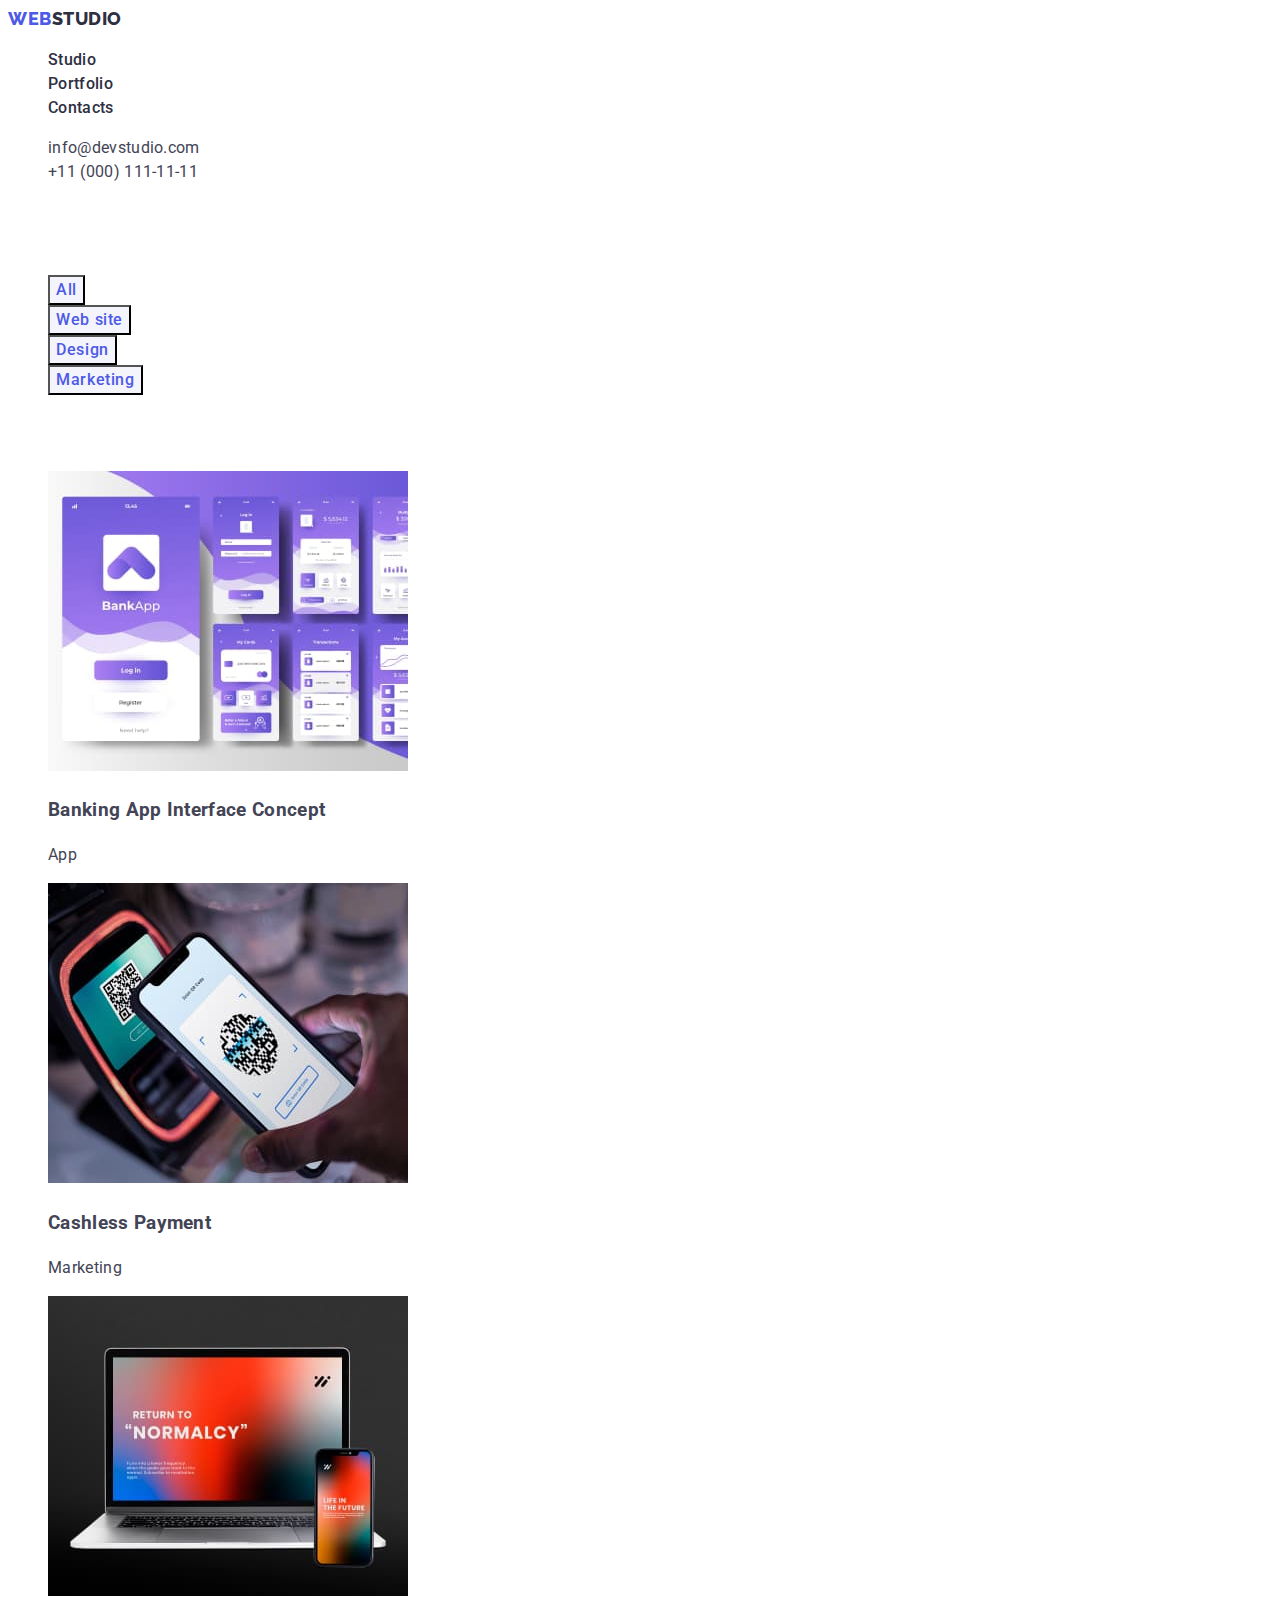
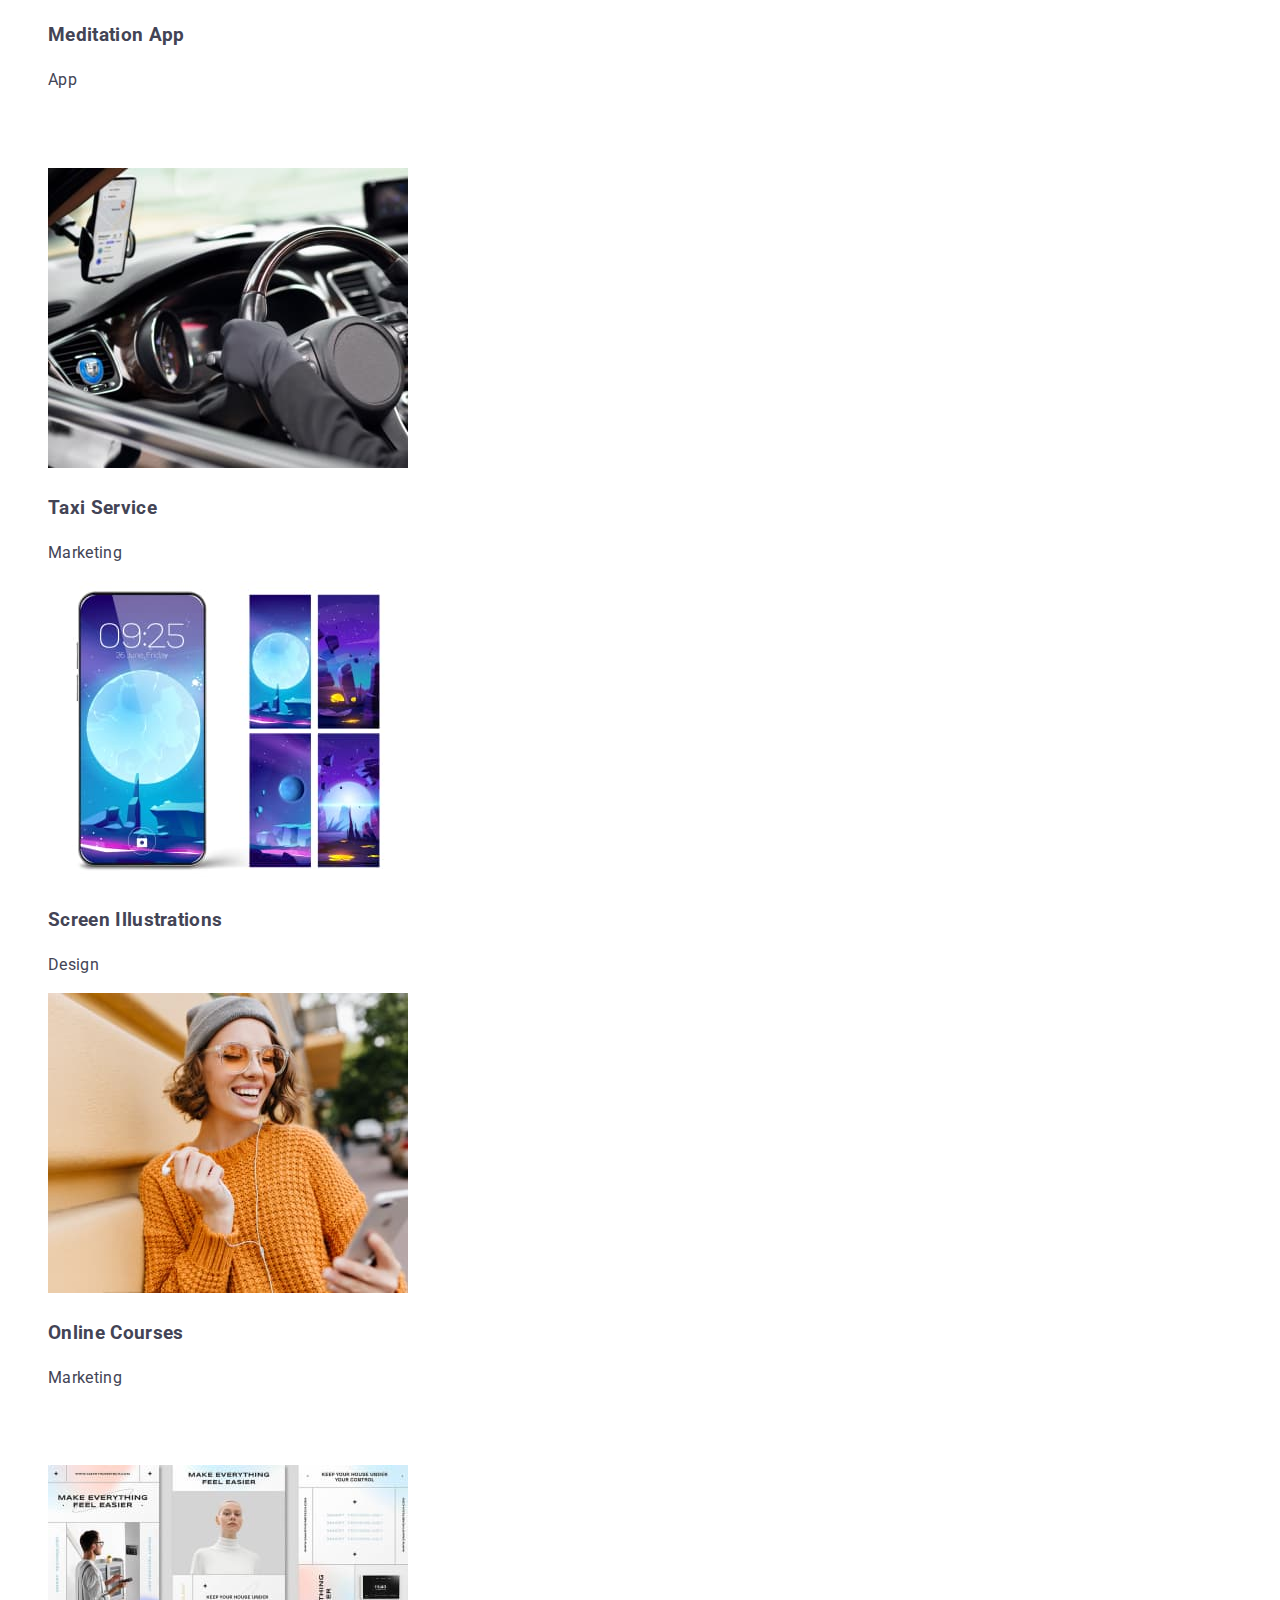
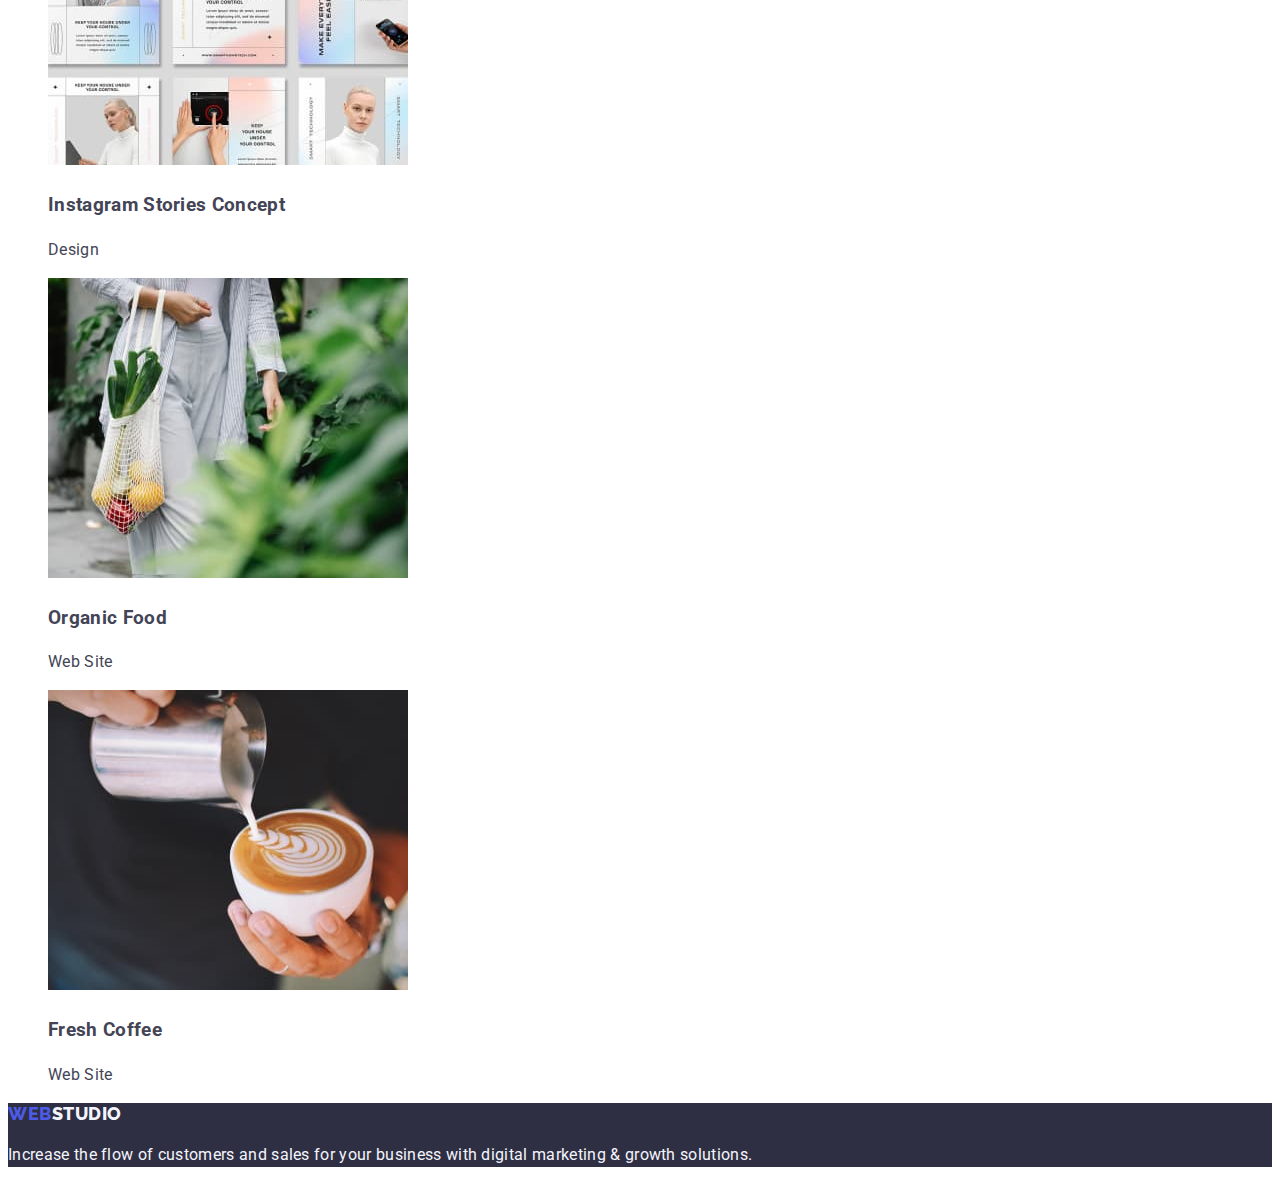
==== portfolio.html @ 1dc77c72 "edit  section portfolio" ====
<!DOCTYPE html>
<html lang="en">
  <head>
    <meta charset="UTF-8" />
    <meta http-equiv="X-UA-Compatible" content="IE=edge" />
    <meta name="viewport" content="width=device-width, initial-scale=1.0" />
    <link rel="preconnect" href="https://fonts.googleapis.com" />
    <link rel="preconnect" href="https://fonts.gstatic.com" crossorigin />
    <link
      href="https://fonts.googleapis.com/css2?family=Raleway:wght@800&family=Roboto:wght@400;500;700;900&display=swap"
      rel="stylesheet"
    />
    <link rel="stylesheet" href="./css/styles.css" />
    <title>Portfolio</title>
  </head>
  <body>
    <!--HEADER-->
    <header class="page-header">
      <nav class="page-nav">
        <a class="logo link" href="./index.html"
          >Web<span class="logo-half-header">Studio</span></a
        >

        <ul class="menu list">
          <li class="menu-item">
            <a class="menu-link link" href="./index.html">Studio</a>
          </li>
          <li class="menu-item">
            <a class="menu-link link" href="./portfolio.html">Portfolio</a>
          </li>
          <li class="menu-item">
            <a class="menu-link link" href="">Contacts</a>
          </li>
        </ul>
      </nav>
      <address class="address-header">
        <ul class="list">
          <li>
            <a class="contact menu-link link" href="mailto:info@devstudio.com"
              >info@devstudio.com</a
            >
          </li>
          <li>
            <a class="contact menu-link link" href="tel:+110001111111"
              >+11 (000) 111-11-11</a
            >
          </li>
        </ul>
      </address>
    </header>
    <!--HEADER/-->
    <!-- OUR WORKS -->
    <main>
      <section class="portfolio-section">
        <h1 class="portfolio-title">Our projects</h1>
        <ul class="portfolio-nav-btn list">
          <li class="menu-item" ><button class="portfolio-btn" type="button">All</button></li>
          <li class="menu-item" ><button class="portfolio-btn" type="button">Web site</button></li>
          <li class="menu-item" ><button class="portfolio-btn" type="button">Design</button></li>
          <li class="menu-item" ><button class="portfolio-btn" type="button">Marketing</button></li>
        </ul>
        <h2 class="portfolio-project-directions">App&Marketing</h2>
        <ul class="projects-list list">
          <li>
            <img
              src="./images/portfolio/img1_2.jpg"
              alt="Banking App Interface Concept"
              width="360"
              height="300"
            />
            <h3>Banking App Interface Concept</h3>
            <p>App</p>
          </li>
          <li>
            <img
              src="./images/portfolio/img2_2.jpg"
              alt="Cashless Payment"
              width="360"
              height="300"
            />
            <h3>Cashless Payment</h3>
            <p>Marketing</p>
          </li>
          <li>
            <img
              src="./images/portfolio/img3_2.jpg"
              alt="Meditation App"
              width="360"
              height="300"
            />
            <h3>Meditation App</h3>
            <p>App</p>
          </li>
        </ul>

        <h2 class="portfolio-project-directions">Marketing&Design</h2>
        <ul class="projects-list list">
          <li>
            <img
              src="./images/portfolio/img4_2.jpg"
              alt="Taxi Service"
              width="360"
              height="300"
            />
            <h3>Taxi Service</h3>
            <p>Marketing</p>
          </li>
          <li>
            <img
              src="./images/portfolio/img5_2.jpg"
              alt="Screen Illustrations"
              width="360"
              height="300"
            />
            <h3>Screen Illustrations</h3>
            <p>Design</p>
          </li>
          <li>
            <img
              src="./images/portfolio/img6_2.jpg"
              alt="Online Courses"
              width="360"
              height="300"
            />
            <h3>Online Courses</h3>
            <p>Marketing</p>
          </li>
        </ul >

        <h2 class="portfolio-project-directions">Design_Website</h2>
        <ul class="projects-list list">
          <li>
            <img
              src="./images/portfolio/img7_2.jpg"
              alt="Instagram Stories Concept"
              width="360"
              height="300"
            />
            <h3>Instagram Stories Concept</h3>
            <p>Design</p>
          </li>
          <li>
            <img
              src="./images/portfolio/img8_2.jpg"
              alt="Organic Food"
              width="360"
              height="300"
            />
            <h3>Organic Food</h3>
            <p>Web Site</p>
          </li>
          <li>
            <img
              src="./images/portfolio/img9_2.jpg"
              alt="Fresh Coffee"
              width="360"
              height="300"
            />
            <h3>Fresh Coffee</h3>
            <p>Web Site</p>
          </li>
        </ul>
      </section>
    </main>
    <!--OUR WORKS/-->
    <!--FOOTER-->
    <footer class="footer-section">
      <a class="logo link" href="./index.html"
        >Web<span class="logo-half-footer">Studio</span></a
      >
      <p class="footer-text">
        Increase the flow of customers and sales for your business with digital
        marketing & growth solutions.
      </p>
    </footer>
    <!--FOOTER/-->
  </body>
</html>
---- css/styles.css ----
:root {
  --color-primary-brand: #4d5ae5;
  --color-pressed-state: #404bbf;
  --color-dark: #2e2f42;
  --color-success: #31d0aa;
  --color-body-text: #434455;
  --color-subtle-text: #8e8f99;
  --color-accent: #e7e9fc;
  --color-light: #f4f4fd;
  --color-modal-overlay: #2e2f42;
  --color-hero-background: #2e2f42;
  --color-white-background: #ffffff;
  --color-modal-background: #fcfcfc;

}

.list {
  list-style: none;
}

.link {
  text-decoration: none;
  cursor: pointer;

}

body {
  font-family: 'Roboto', sans-serif;
  font-size: 16px;
  font-weight: 400;
  line-height: 1.5;
  letter-spacing: 0.02em;
  color: var(--color-body-text);
  background-color: var(--color-white-background);
}

/*HEADER*/
.page-header {
  font-weight: 500;
}

.logo {
  font-family: 'Raleway', sans-serif;
  font-size: 18px;
  font-weight: 800;
  line-height: 1.17;
  letter-spacing: 0.03em;
  text-transform: uppercase;
  color: var(--color-primary-brand);
}

.logo-half-header {
  color: var(--color-dark);
}

.menu-link {
  color: var(--color-dark);
}

.menu-link:hover,
.menu-link:focus {
  color: var(--color-pressed-state);
  text-decoration: underline;
}

.address-header {
  font-style: normal;
  font-weight: 400;
}

.contact {
  color: var(--color-body-text);
}

/*HERO*/

.hero-section {
  background-color: var(--color-dark);
  text-align: center;
}

.idea {
  font-size: 56px;
  font-weight: 700;
  line-height: 1.07;
  letter-spacing: 0.02em;
  color: var(--color-white-background)
}

.modal-btn {
  font-family: 'Roboto', sans-serif;
  font-weight: 500;
  font-size: 16px;
  line-height: 1.5;
  letter-spacing: 0.04em;
  color: var(--color-white-background);
  background-color: var(--color-primary-brand);
  cursor: pointer;
}

.modal-btn:focus,
.modal-btn:hover {
  color: var(--color-pressed-state);
  background-color: var(--color-pressed-state);
  cursor: pointer;
}

/*Advantage*/
.advantage-section {}

.advantage-title {
  color: var(--color-white-background);
}

/*OUR WORKS*/
.our-works-section {
  background-color: var(--color-light);
}

.our-works-title {
  font-family: Roboto;
  font-size: 36px;
  font-weight: 700;
  line-height: 1.11;
  letter-spacing: 0.02em;
  text-align: center;
  text-transform: capitalize;
  color: var(--color-dark);
}

.advantage-item {
  font-size: 20px;
  font-weight: 500;
  line-height: 1.2;
  letter-spacing: 0.02em;
  color: var(--color-dark);
}

/*OUR TEAM*/
.personalities-section {
  background-color: var(--color-light);

}

.personalities-title {
  font-family: Roboto;
  font-size: 36px;
  font-weight: 700;
  line-height: 1.11;
  letter-spacing: 0.02em;
  text-align: center;
  text-transform: capitalize;
  color: var(--color-dark);
}

.personalities-item {
  background-color: var(--color-white-background);
}

.personalities-item-title {
  font-family: Roboto;
  font-size: 20px;
  font-weight: 500;
  line-height: 1.2;
  letter-spacing: 0.02em;
  text-align: center;
  text-transform: capitalize;
  color: var(--color-dark)
}

.personalities-position {
  font-size: 16px;
}

/*FOOTER*/
.footer-section {
  background-color: var(--color-dark);
  color: var(--color-light)
}

.logo-half-footer {
  color: var(--color-light);
}

/*PORTFOLIO*/
.portfolio-btn {
  font-family: 'Roboto', sans-serif;
  font-weight: 500;
  font-size: 16px;
  line-height: 1.5;
  letter-spacing: 0.04em;
  text-align: center;
  text-decoration-skip-ink: none;
  color:var(--color-primary-brand);
  background-color: var(--color-light); 
  cursor: pointer;
}

.portfolio-btn:focus,
.portfolio-btn:hover {
  color: var(--color-white-background);
  background-color: var(--color-pressed-state);
  cursor: pointer;
}
.portfolio-title{
  color: var(--color-white-background);
}

.portfolio-project-directions{
  color: var(--color-white-background);
}
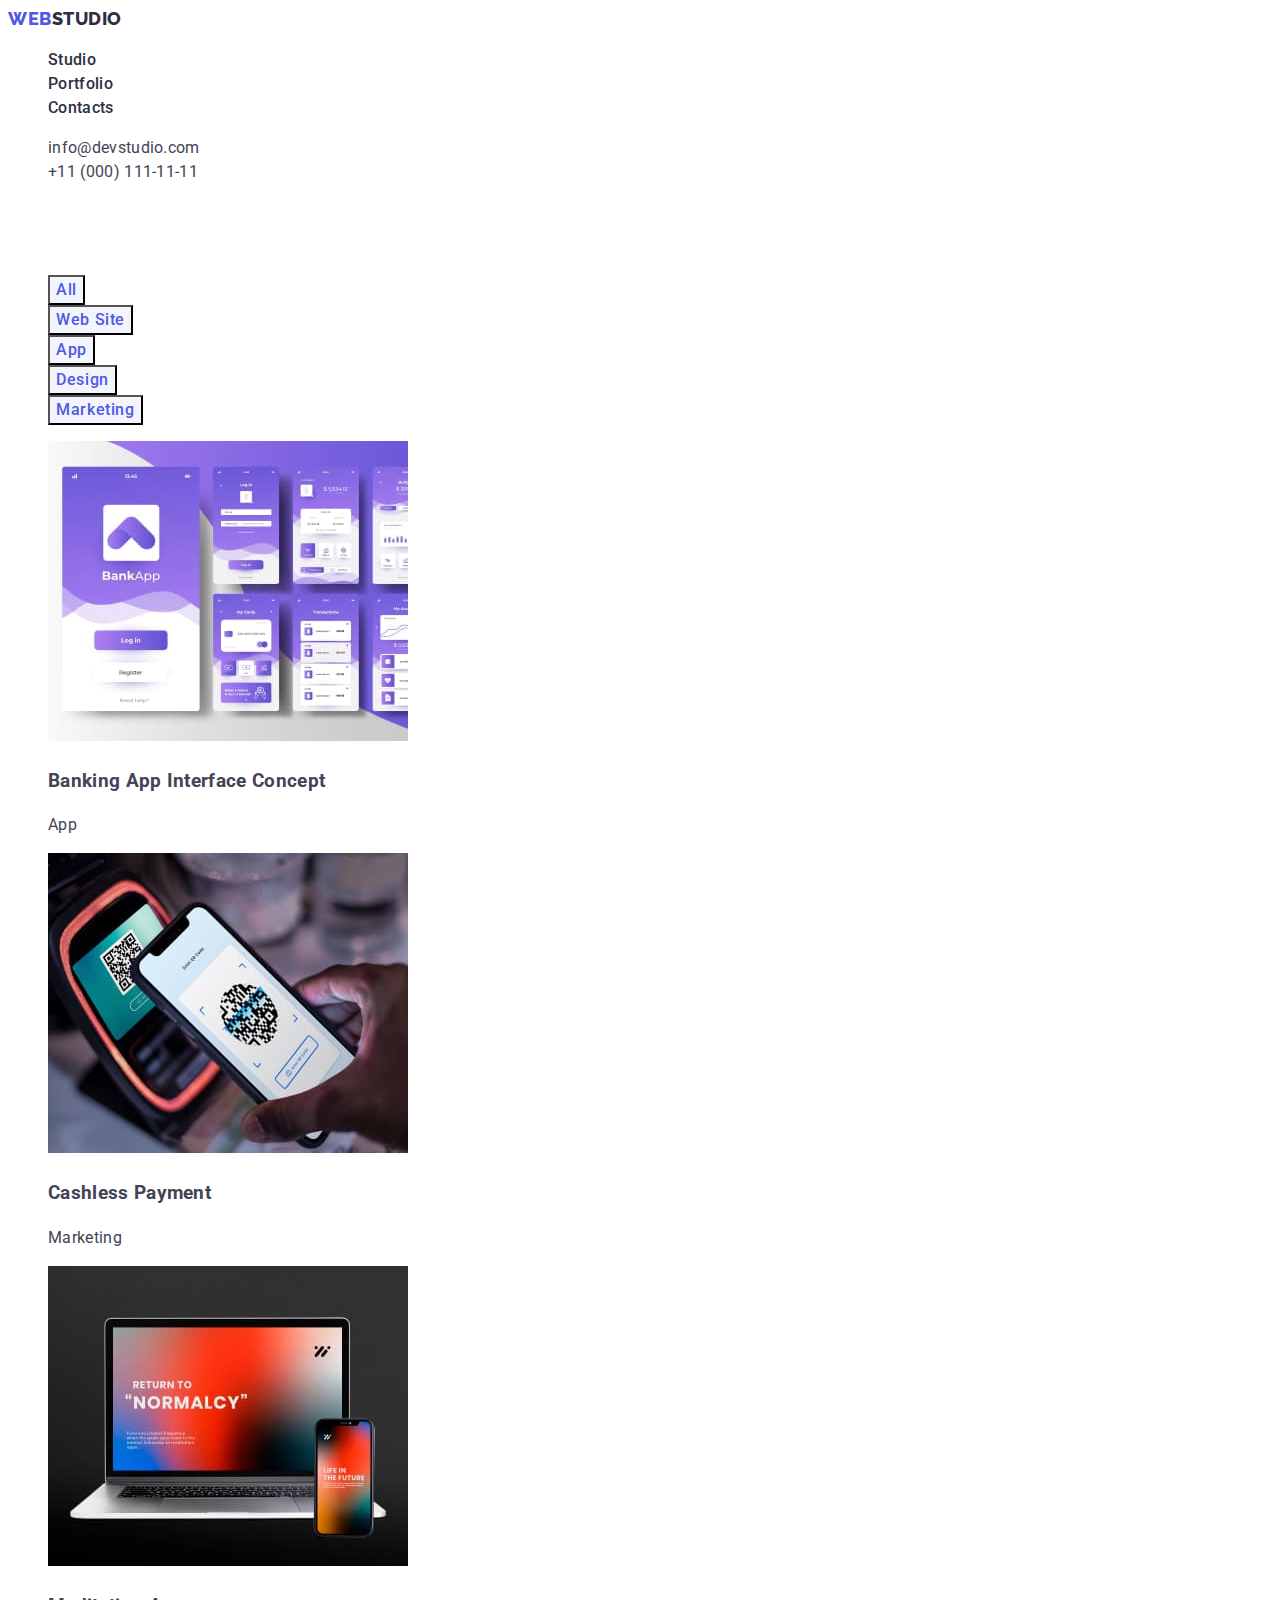
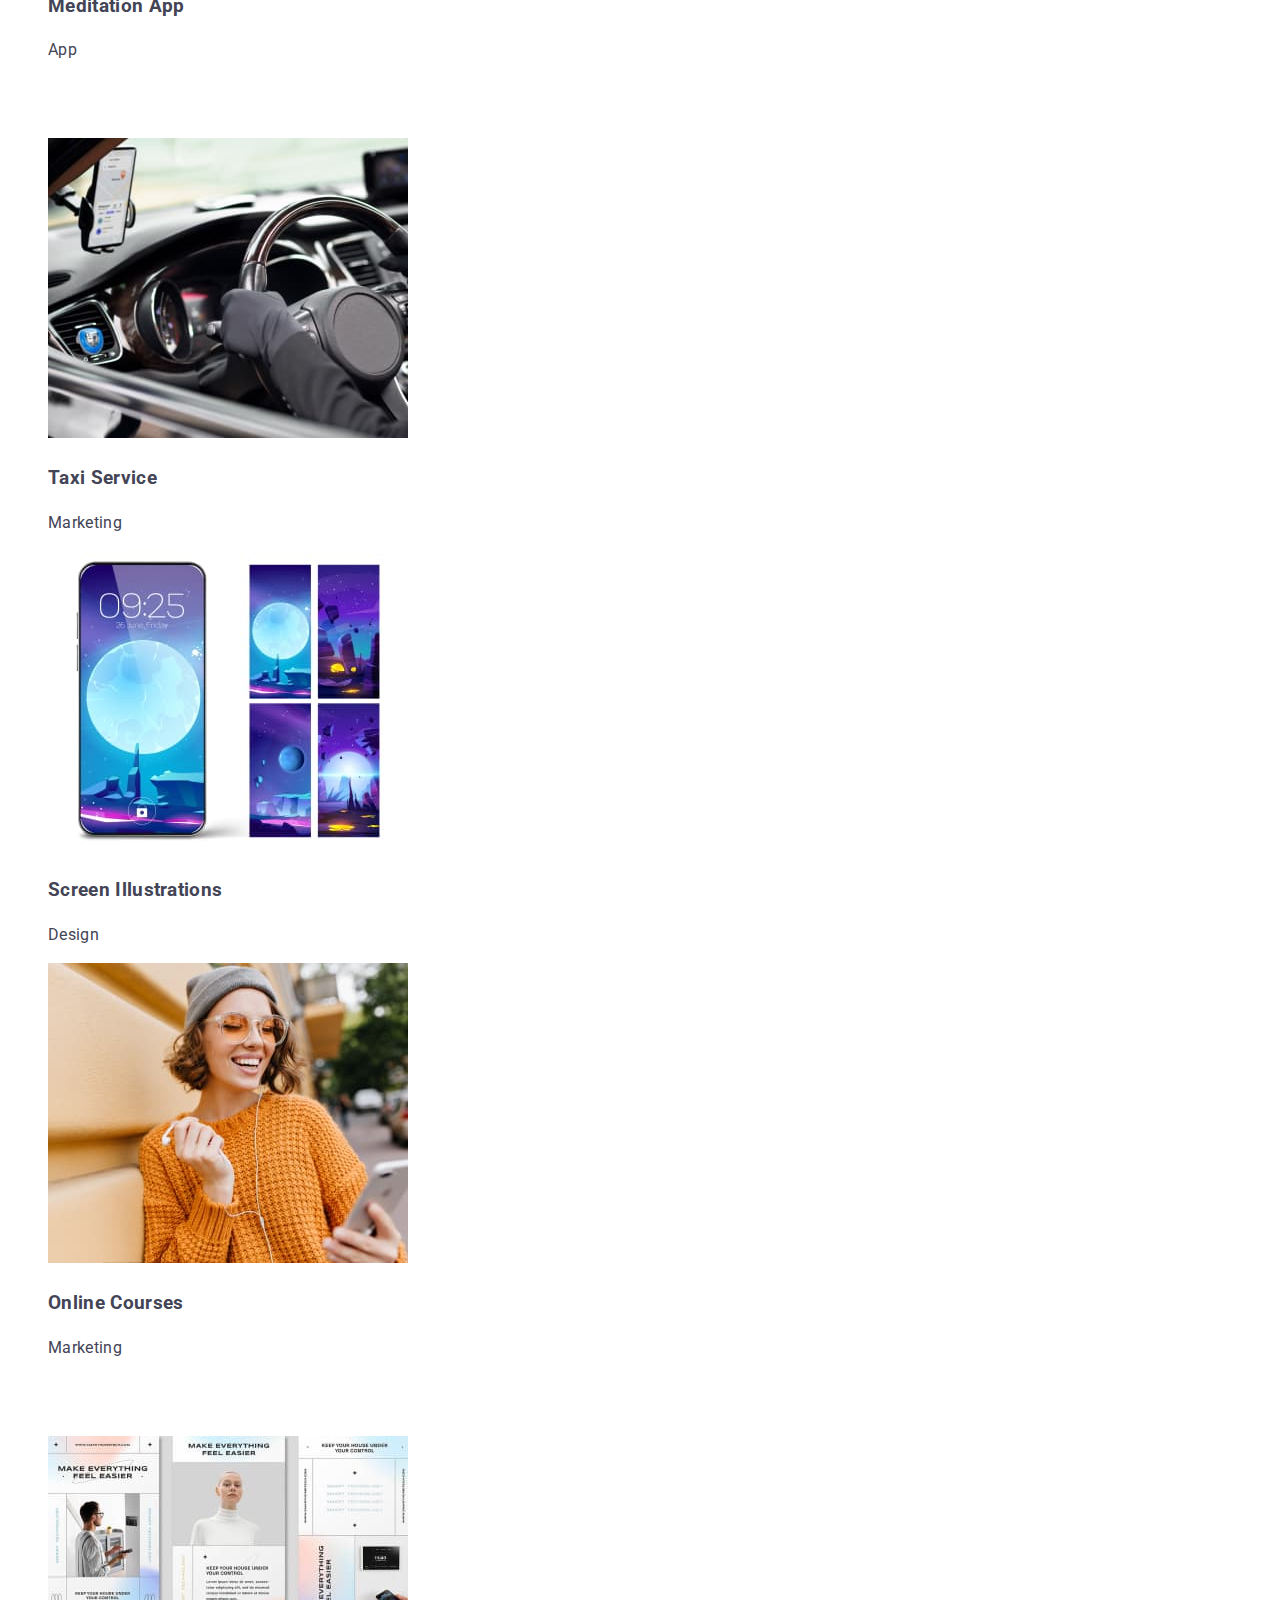
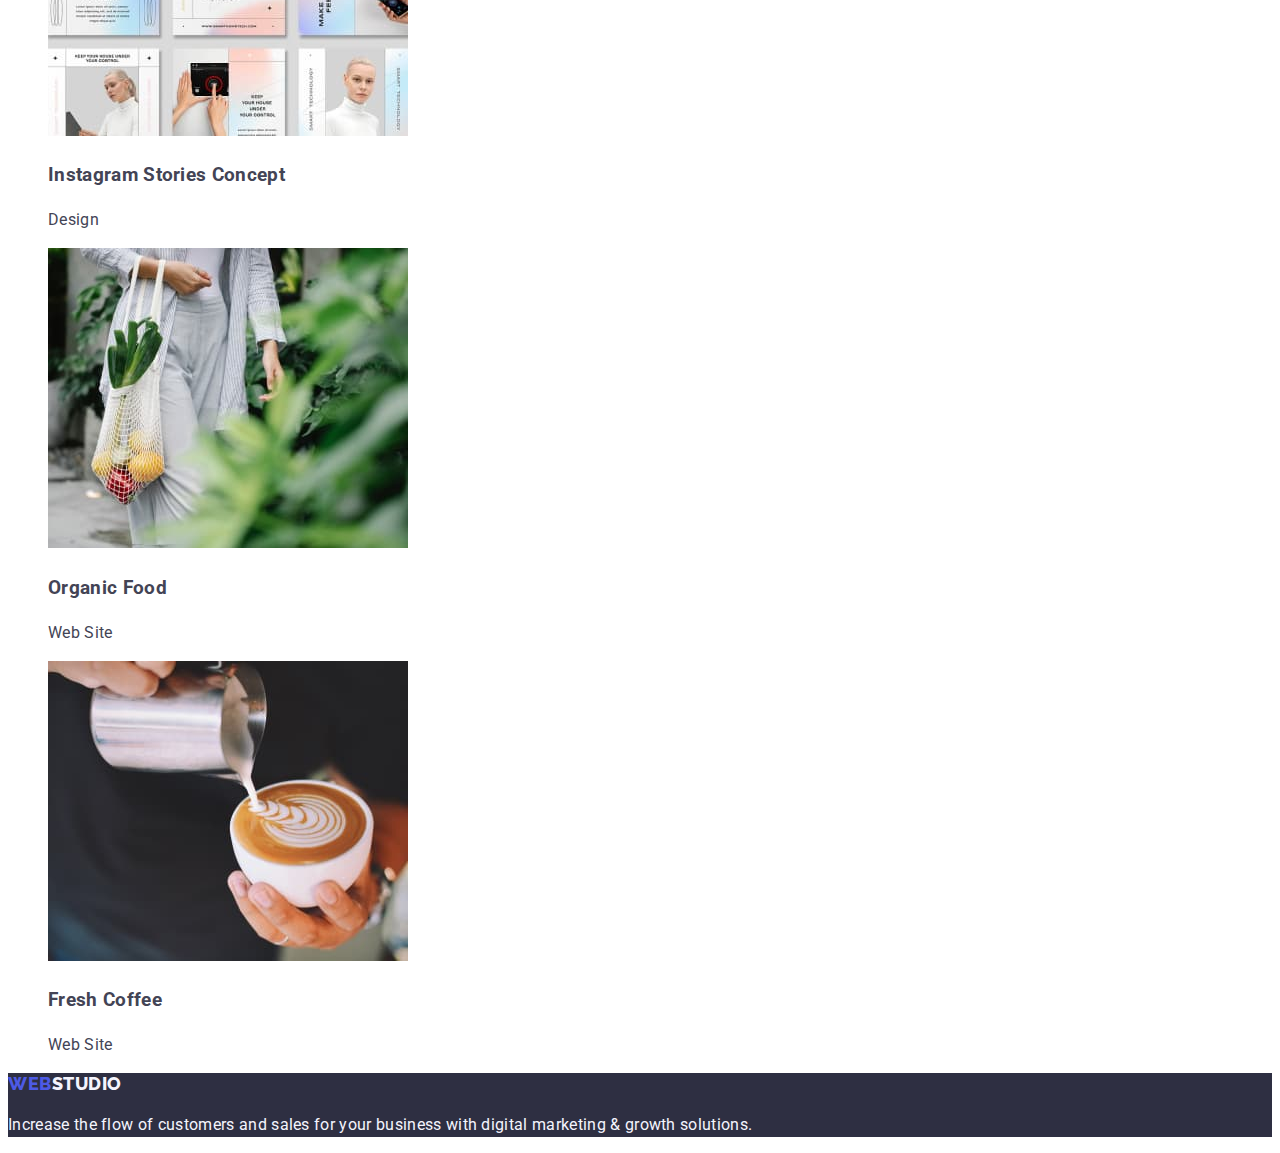
==== commit cda7d9c4: "button" ====
--- a/portfolio.html
+++ b/portfolio.html
@@ -54,12 +54,22 @@
       <section class="portfolio-section">
         <h1 class="portfolio-title">Our projects</h1>
         <ul class="portfolio-nav-btn list">
-          <li class="menu-item" ><button class="portfolio-btn" type="button">All</button></li>
-          <li class="menu-item" ><button class="portfolio-btn" type="button">Web site</button></li>
-          <li class="menu-item" ><button class="portfolio-btn" type="button">Design</button></li>
-          <li class="menu-item" ><button class="portfolio-btn" type="button">Marketing</button></li>
+          <li class="menu-item">
+            <button class="portfolio-btn" type="button">All</button>
+          </li>
+          <li class="menu-item">
+            <button class="portfolio-btn" type="button">Web Site</button>
+          </li>
+          <li class="menu-item">
+            <button class="portfolio-btn" type="button">App</button>
+          </li>
+          <li class="menu-item">
+            <button class="portfolio-btn" type="button">Design</button>
+          </li>
+          <li class="menu-item">
+            <button class="portfolio-btn" type="button">Marketing</button>
+          </li>
         </ul>
-        <h2 class="portfolio-project-directions">App&Marketing</h2>
         <ul class="projects-list list">
           <li>
             <img
@@ -125,7 +135,7 @@
             <h3>Online Courses</h3>
             <p>Marketing</p>
           </li>
-        </ul >
+        </ul>
 
         <h2 class="portfolio-project-directions">Design_Website</h2>
         <ul class="projects-list list">
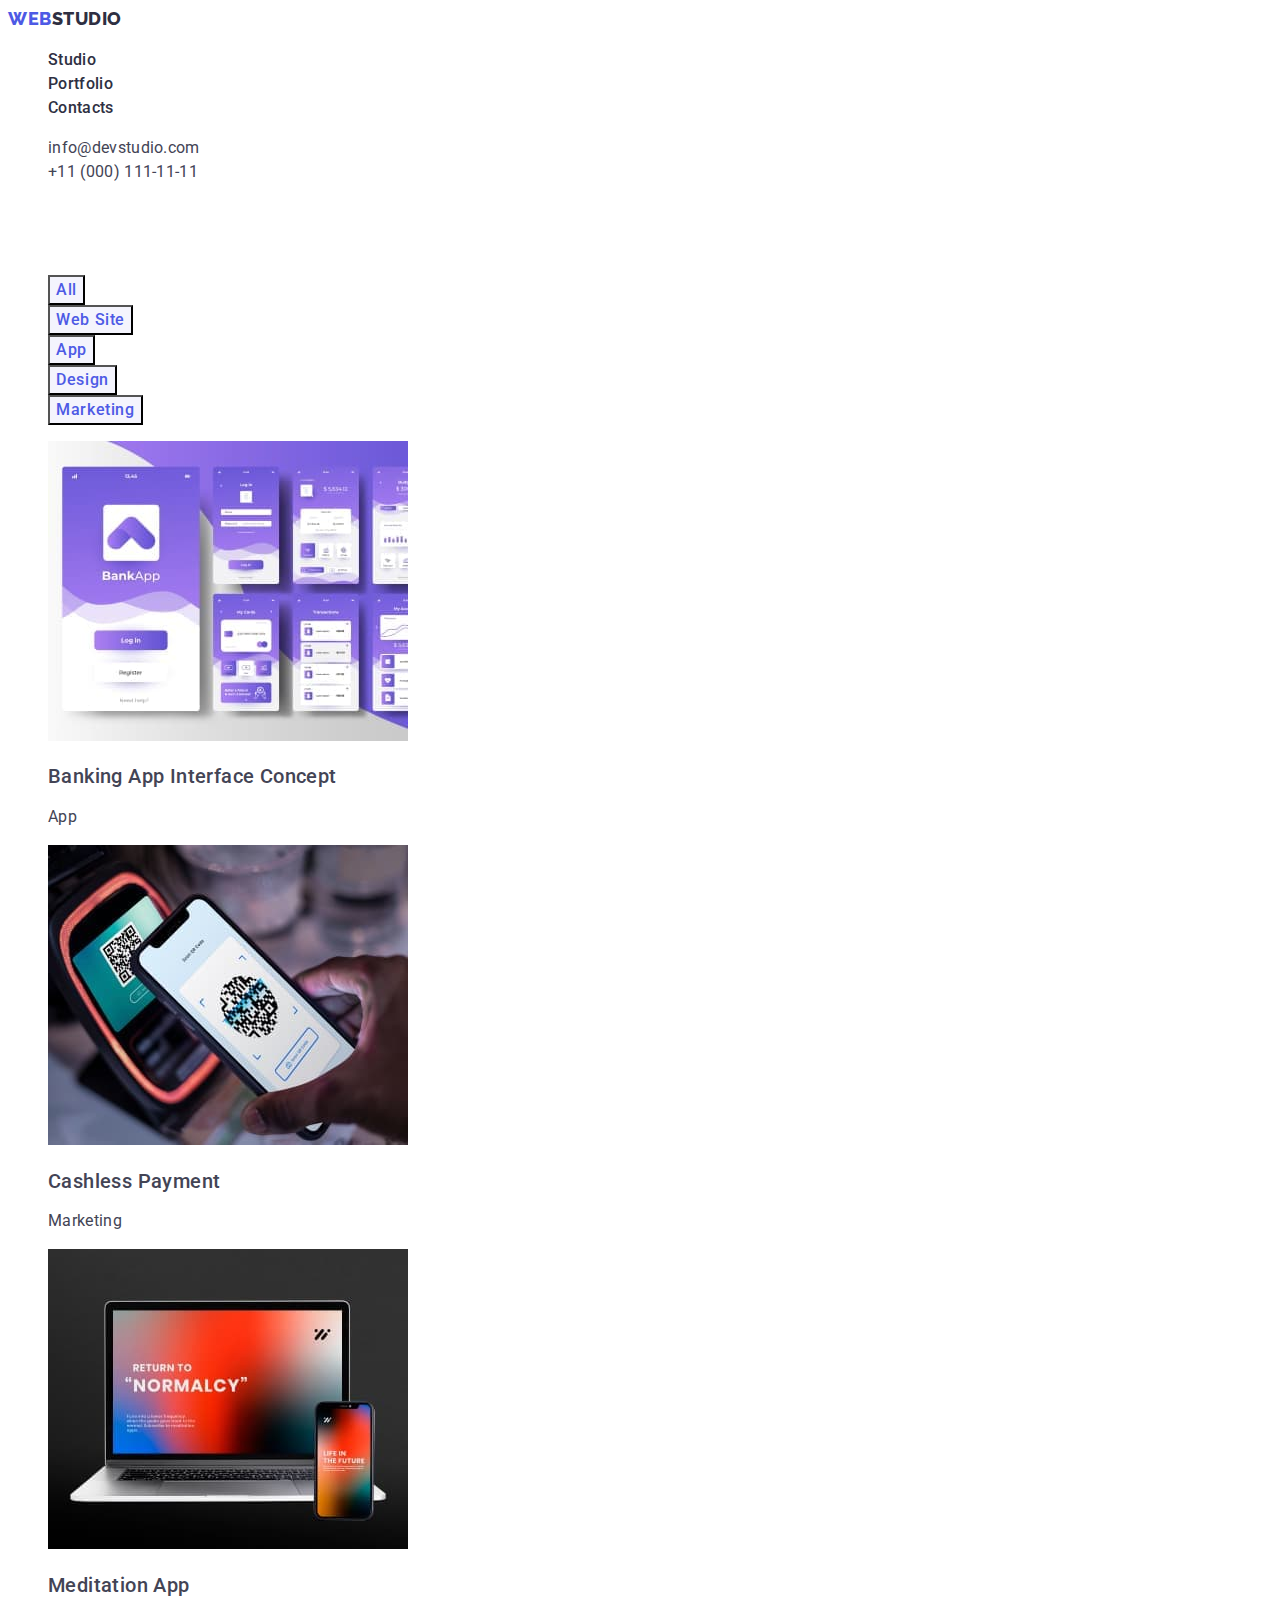
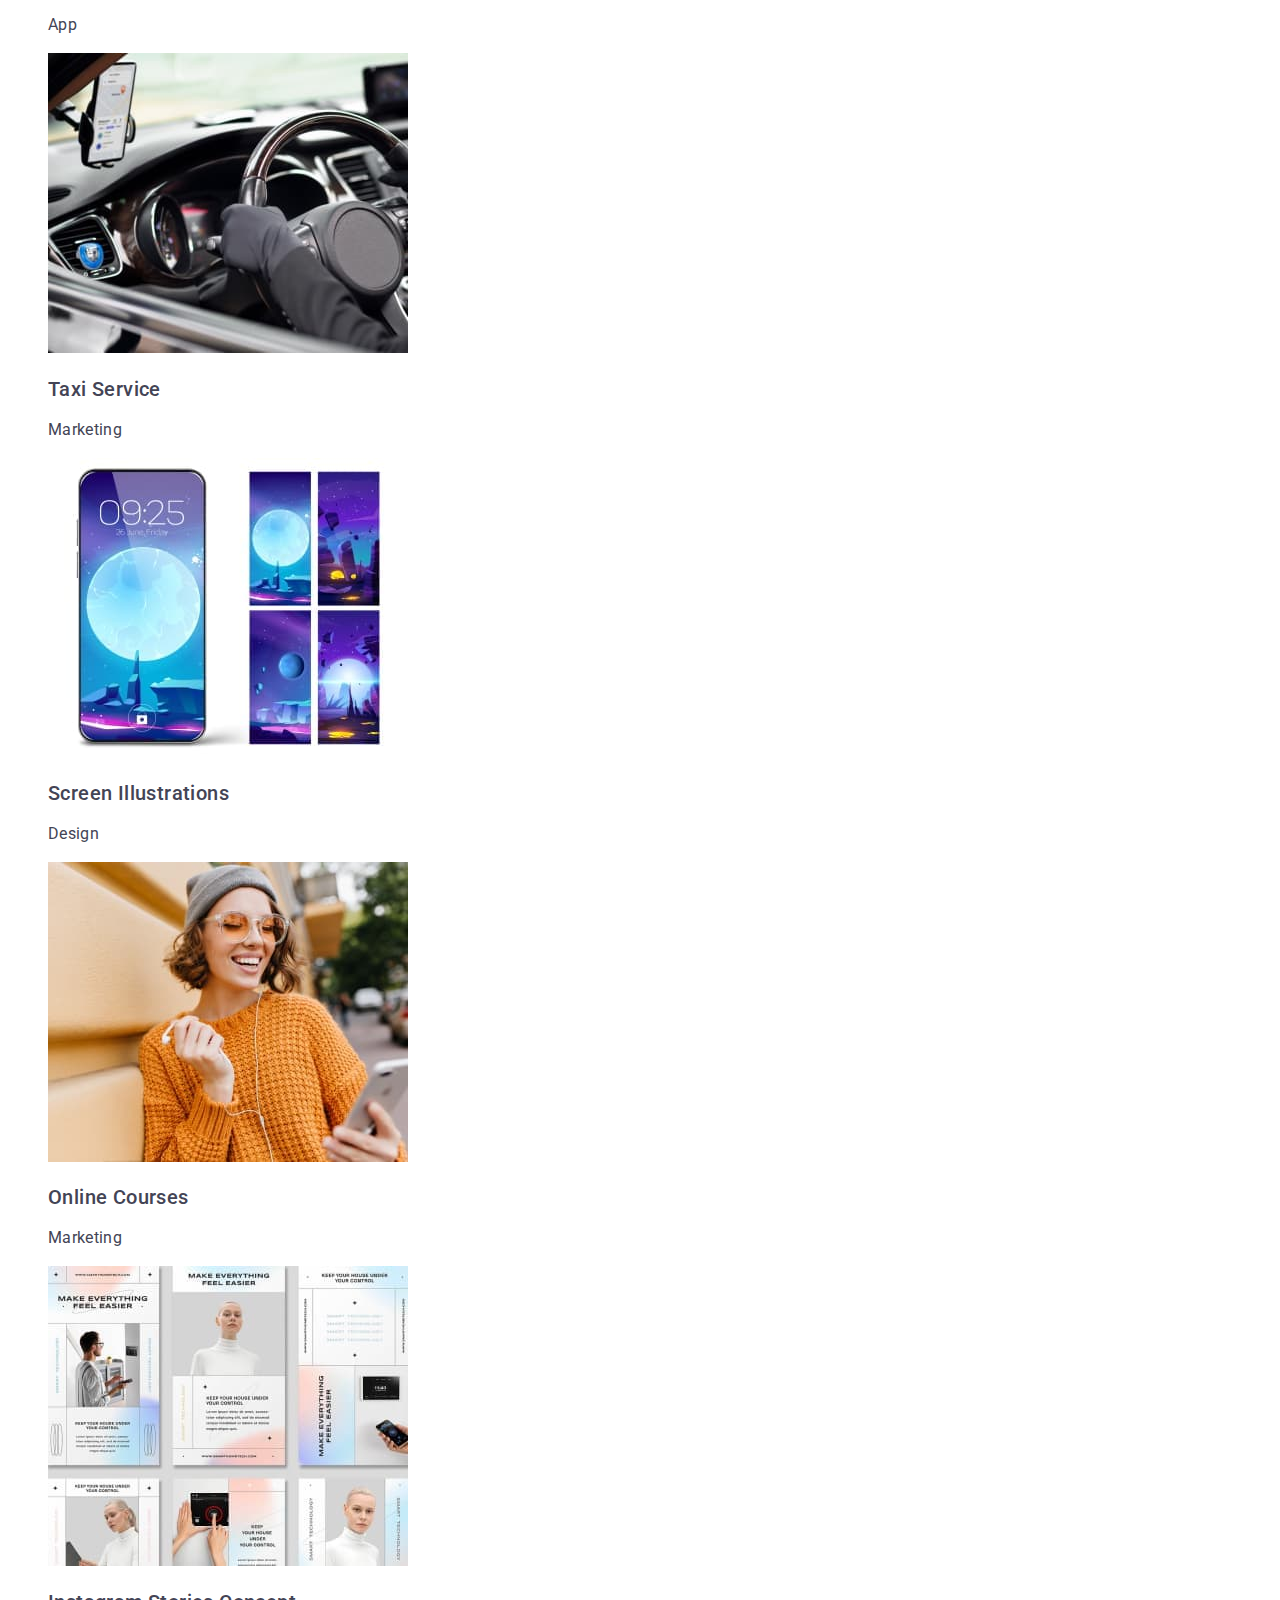
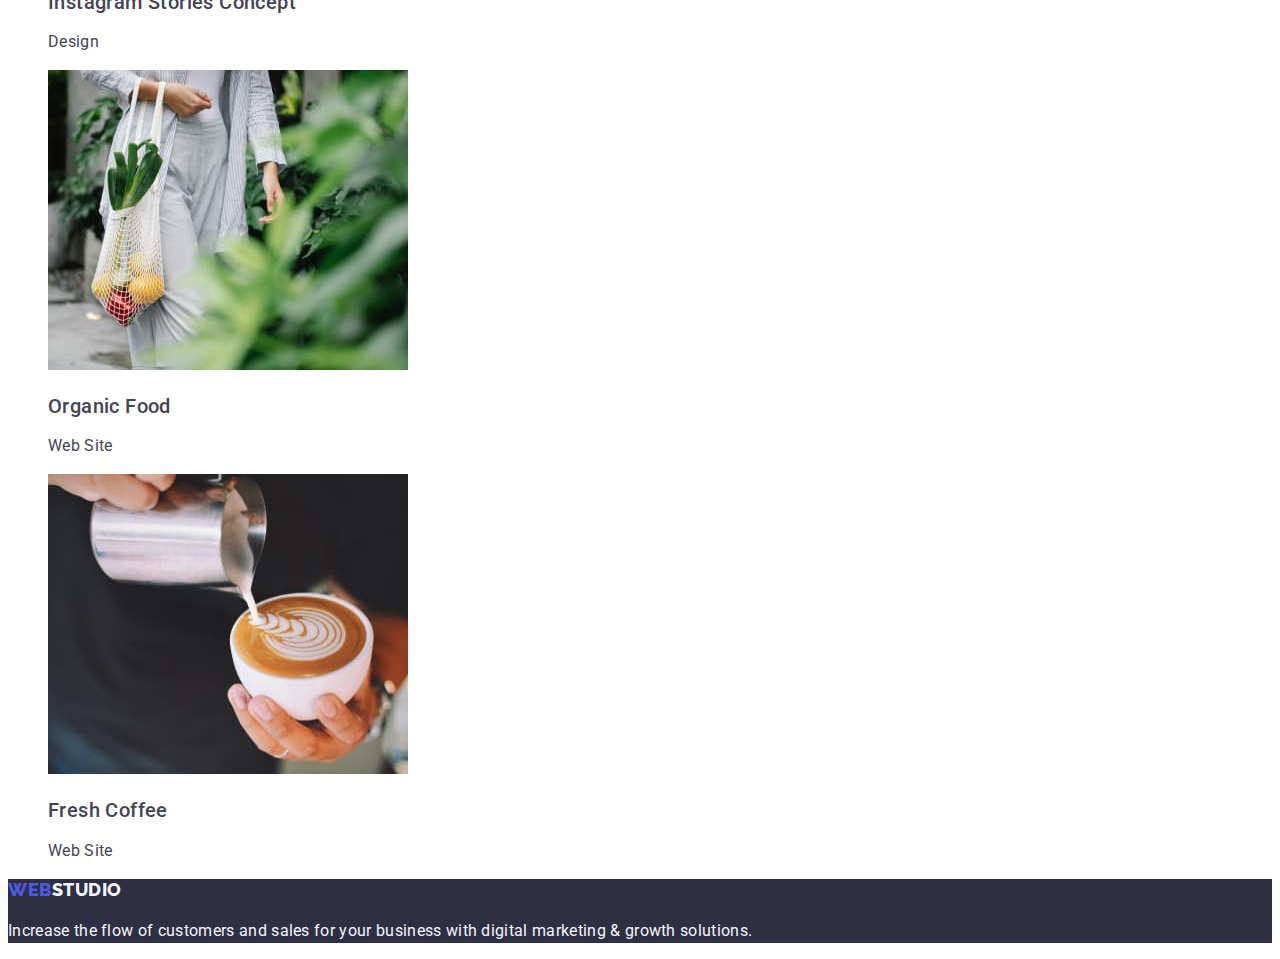
==== commit 9d772163: "main section" ====
--- a/portfolio.html
+++ b/portfolio.html
@@ -57,117 +57,121 @@
           <li class="menu-item">
             <button class="portfolio-btn" type="button">All</button>
           </li>
-          <li class="menu-item">
+          <li class="menu-item link">
             <button class="portfolio-btn" type="button">Web Site</button>
           </li>
-          <li class="menu-item">
+          <li class="menu-item link">
             <button class="portfolio-btn" type="button">App</button>
           </li>
-          <li class="menu-item">
+          <li class="menu-item link">
             <button class="portfolio-btn" type="button">Design</button>
           </li>
-          <li class="menu-item">
+          <li class="menu-item link">
             <button class="portfolio-btn" type="button">Marketing</button>
           </li>
         </ul>
         <ul class="projects-list list">
           <li>
+            <!--1-->
             <img
-              src="./images/portfolio/img1_2.jpg"
+              src="./images/portfolio/banking-concept.jpg"
               alt="Banking App Interface Concept"
               width="360"
               height="300"
             />
-            <h3>Banking App Interface Concept</h3>
-            <p>App</p>
+            <!--2-->
+            <h2 class="portfolio-project-directions">
+              Banking App Interface Concept
+            </h2>
+            <!--3-->
+            <p class="portfolio-project-description">App</p>
           </li>
           <li>
             <img
-              src="./images/portfolio/img2_2.jpg"
+              src="./images/portfolio/cashless-payment.jpg"
               alt="Cashless Payment"
               width="360"
               height="300"
             />
-            <h3>Cashless Payment</h3>
-            <p>Marketing</p>
+            <h2 class="portfolio-project-directions">Cashless Payment</h2>
+            <p class="portfolio-project-description">Marketing</p>
           </li>
           <li>
             <img
-              src="./images/portfolio/img3_2.jpg"
+              src="./images/portfolio/meditation-app.jpg"
               alt="Meditation App"
               width="360"
               height="300"
             />
-            <h3>Meditation App</h3>
-            <p>App</p>
+            <h2 class="portfolio-project-directions">Meditation App</h2>
+            <p class="portfolio-project-description">App</p>
           </li>
         </ul>
 
-        <h2 class="portfolio-project-directions">Marketing&Design</h2>
         <ul class="projects-list list">
           <li>
             <img
-              src="./images/portfolio/img4_2.jpg"
+              src="./images/portfolio/taxi-service.jpg"
               alt="Taxi Service"
               width="360"
               height="300"
             />
-            <h3>Taxi Service</h3>
-            <p>Marketing</p>
+            <h2 class="portfolio-project-directions">Taxi Service</h2>
+            <p class="portfolio-project-description">Marketing</p>
           </li>
           <li>
             <img
-              src="./images/portfolio/img5_2.jpg"
+              src="./images/portfolio/screen-illustrations.jpg"
               alt="Screen Illustrations"
               width="360"
               height="300"
             />
-            <h3>Screen Illustrations</h3>
-            <p>Design</p>
+            <h2 class="portfolio-project-directions">Screen Illustrations</h2>
+            <p class="portfolio-project-description">Design</p>
           </li>
           <li>
             <img
-              src="./images/portfolio/img6_2.jpg"
+              src="./images/portfolio/online-courses.jpg"
               alt="Online Courses"
               width="360"
               height="300"
             />
-            <h3>Online Courses</h3>
-            <p>Marketing</p>
+            <h2 class="portfolio-project-directions">Online Courses</h2>
+            <p class="portfolio-project-description">Marketing</p>
           </li>
         </ul>
-
-        <h2 class="portfolio-project-directions">Design_Website</h2>
         <ul class="projects-list list">
           <li>
             <img
-              src="./images/portfolio/img7_2.jpg"
+              src="./images/portfolio/instagram-consept.jpg"
               alt="Instagram Stories Concept"
               width="360"
               height="300"
             />
-            <h3>Instagram Stories Concept</h3>
-            <p>Design</p>
+            <h2 class="portfolio-project-directions">
+              Instagram Stories Concept
+            </h2>
+            <p class="portfolio-project-description">Design</p>
           </li>
           <li>
             <img
-              src="./images/portfolio/img8_2.jpg"
+              src="./images/portfolio/organic-food.jpg"
               alt="Organic Food"
               width="360"
               height="300"
             />
-            <h3>Organic Food</h3>
-            <p>Web Site</p>
+            <h2 class="portfolio-project-directions">Organic Food</h2>
+            <p class="portfolio-project-description">Web Site</p>
           </li>
           <li>
             <img
-              src="./images/portfolio/img9_2.jpg"
+              src="./images/portfolio/fresh-coffee.jpg"
               alt="Fresh Coffee"
               width="360"
               height="300"
             />
-            <h3>Fresh Coffee</h3>
-            <p>Web Site</p>
+            <h2 class="portfolio-project-directions">Fresh Coffee</h2>
+            <p class="portfolio-project-description">Web Site</p>
           </li>
         </ul>
       </section>
--- a/css/styles.css
+++ b/css/styles.css
@@ -11,7 +11,6 @@
   --color-hero-background: #2e2f42;
   --color-white-background: #ffffff;
   --color-modal-background: #fcfcfc;
-
 }
 
 .list {
@@ -21,11 +20,10 @@
 .link {
   text-decoration: none;
   cursor: pointer;
-
 }
 
 body {
-  font-family: 'Roboto', sans-serif;
+  font-family: "Roboto", sans-serif;
   font-size: 16px;
   font-weight: 400;
   line-height: 1.5;
@@ -40,7 +38,7 @@
 }
 
 .logo {
-  font-family: 'Raleway', sans-serif;
+  font-family: "Raleway", sans-serif;
   font-size: 18px;
   font-weight: 800;
   line-height: 1.17;
@@ -84,11 +82,11 @@
   font-weight: 700;
   line-height: 1.07;
   letter-spacing: 0.02em;
-  color: var(--color-white-background)
+  color: var(--color-white-background);
 }
 
 .modal-btn {
-  font-family: 'Roboto', sans-serif;
+  font-family: "Roboto", sans-serif;
   font-weight: 500;
   font-size: 16px;
   line-height: 1.5;
@@ -106,7 +104,8 @@
 }
 
 /*Advantage*/
-.advantage-section {}
+.advantage-section {
+}
 
 .advantage-title {
   color: var(--color-white-background);
@@ -139,7 +138,6 @@
 /*OUR TEAM*/
 .personalities-section {
   background-color: var(--color-light);
-
 }
 
 .personalities-title {
@@ -165,7 +163,7 @@
   letter-spacing: 0.02em;
   text-align: center;
   text-transform: capitalize;
-  color: var(--color-dark)
+  color: var(--color-dark);
 }
 
 .personalities-position {
@@ -175,7 +173,7 @@
 /*FOOTER*/
 .footer-section {
   background-color: var(--color-dark);
-  color: var(--color-light)
+  color: var(--color-light);
 }
 
 .logo-half-footer {
@@ -184,15 +182,15 @@
 
 /*PORTFOLIO*/
 .portfolio-btn {
-  font-family: 'Roboto', sans-serif;
+  font-family: "Roboto", sans-serif;
   font-weight: 500;
   font-size: 16px;
   line-height: 1.5;
   letter-spacing: 0.04em;
   text-align: center;
   text-decoration-skip-ink: none;
-  color:var(--color-primary-brand);
-  background-color: var(--color-light); 
+  color: var(--color-primary-brand);
+  background-color: var(--color-light);
   cursor: pointer;
 }
 
@@ -202,10 +200,27 @@
   background-color: var(--color-pressed-state);
   cursor: pointer;
 }
-.portfolio-title{
-  color: var(--color-white-background);
-}
-
-.portfolio-project-directions{
-  color: var(--color-white-background);
+.portfolio-title {
+  color: var(--color-white-background);
+}
+
+.portfolio-project-directions {
+  font-family: 'Roboto',sans-serif;
+  font-size: 20px;
+  font-weight: 500;
+  line-height: 1.2;
+  letter-spacing: 0.02em;
+  color: var(--color-dark)
+  text-underline-position: from-font;
+  text-decoration-skip-ink: none;
+}
+
+.portfolio-project-description {
+font-family: 'Roboto' sans-serif;
+font-size: 16px;
+font-weight: 400;
+line-height: 1.5;
+letter-spacing: 0.02em;
+text-decoration-skip-ink: none;
+color: var(--color-body-text);
 }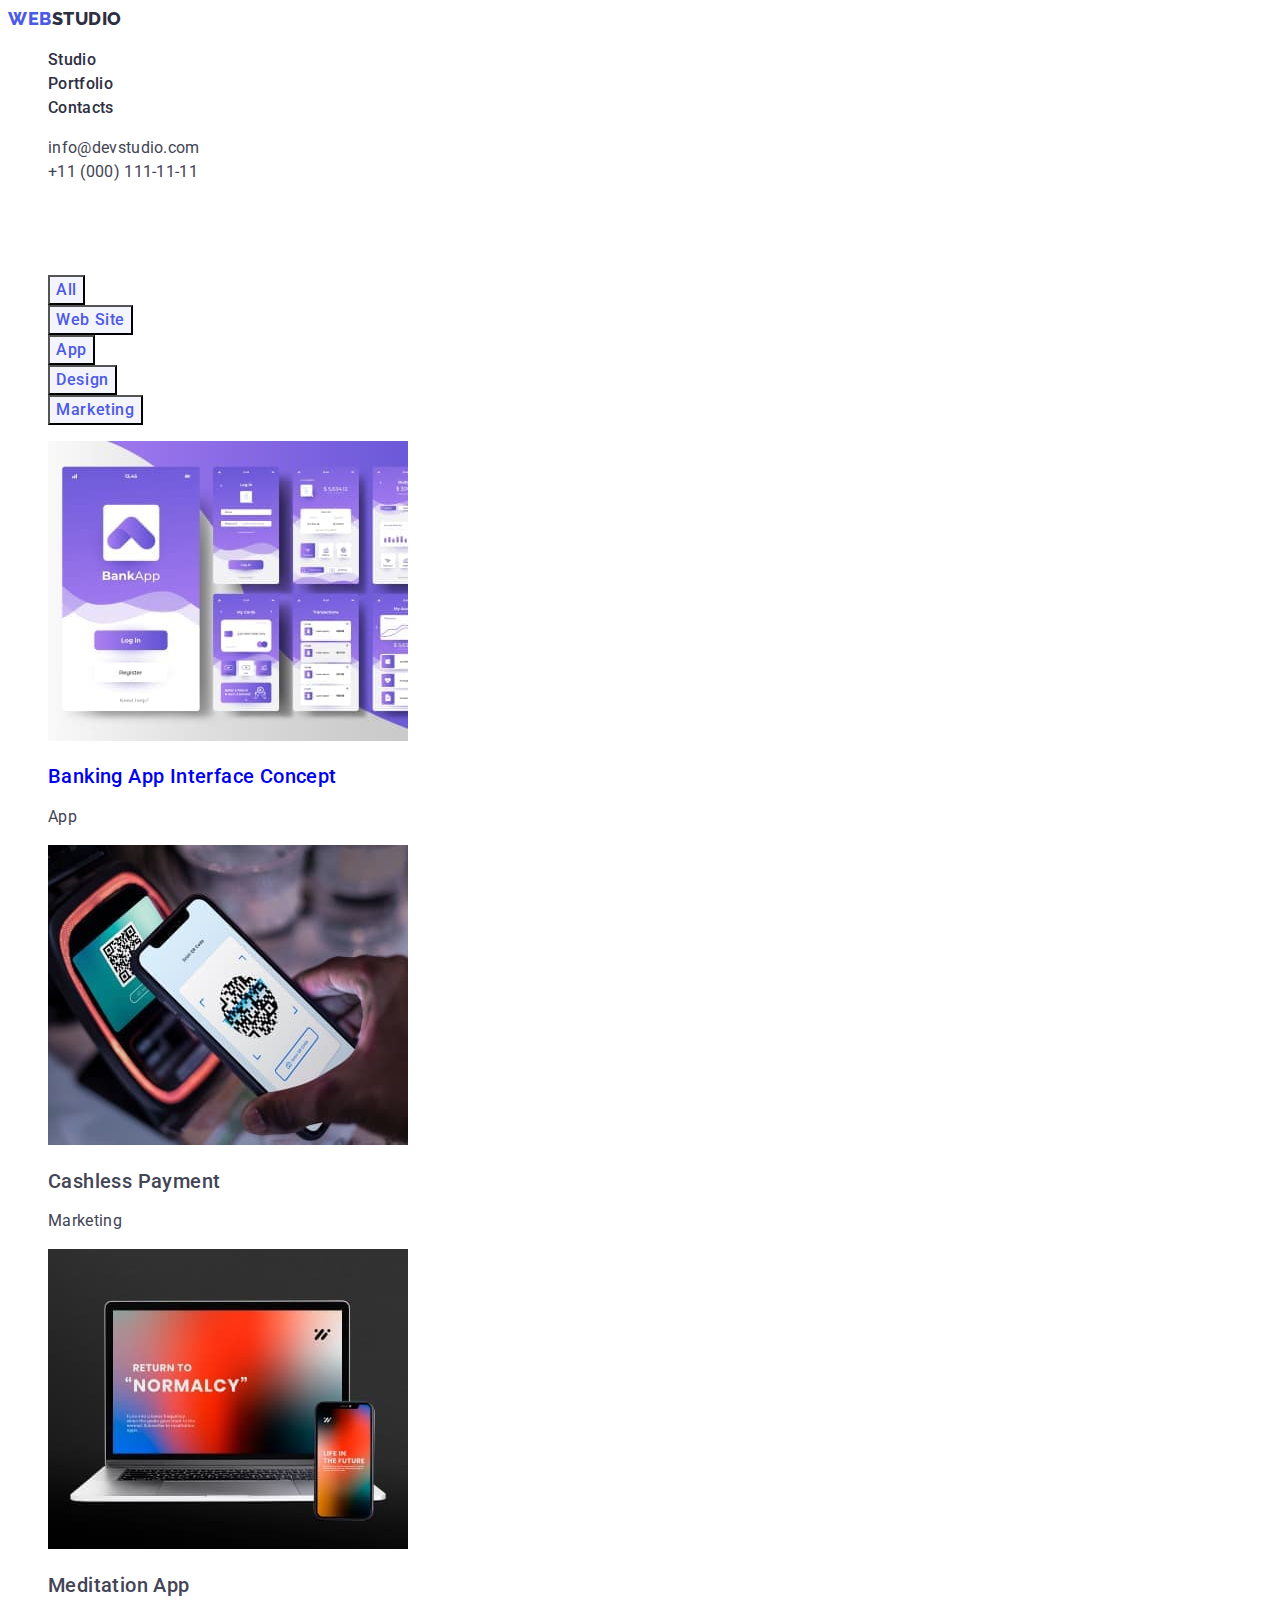
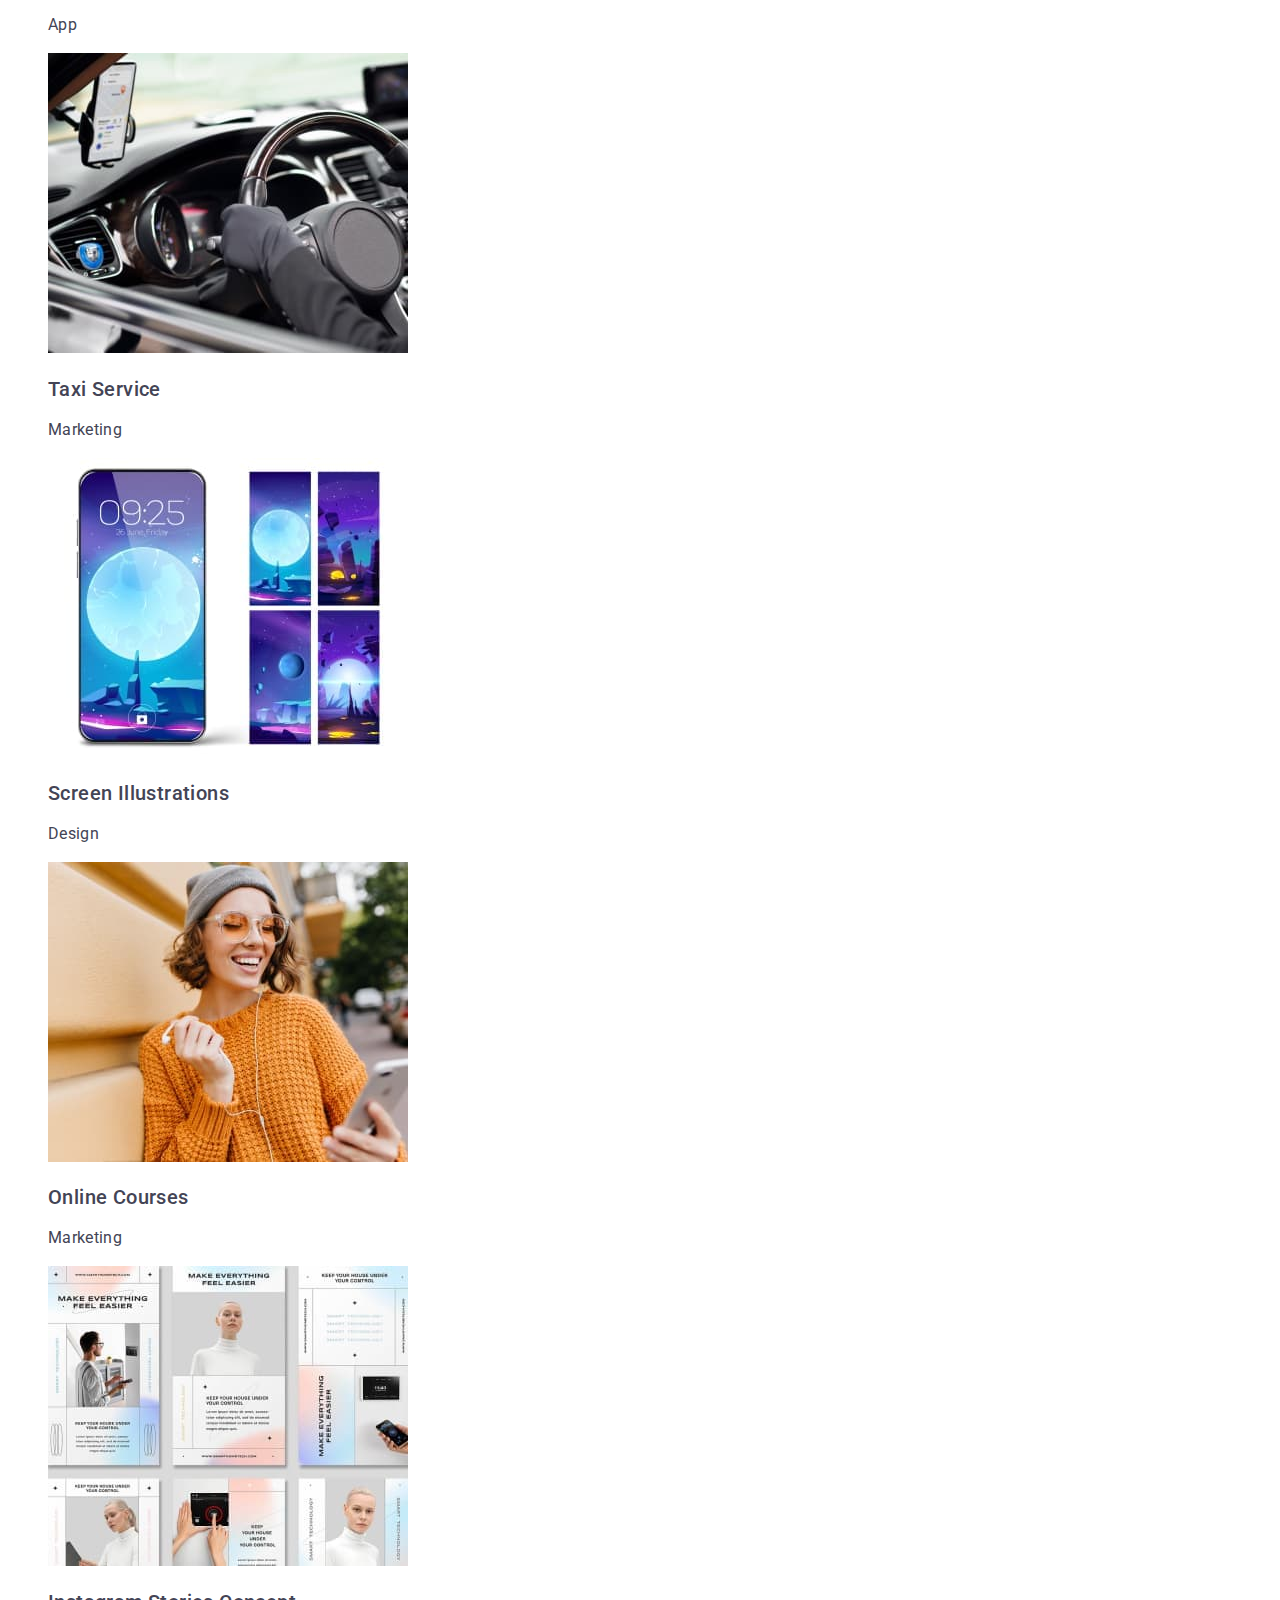
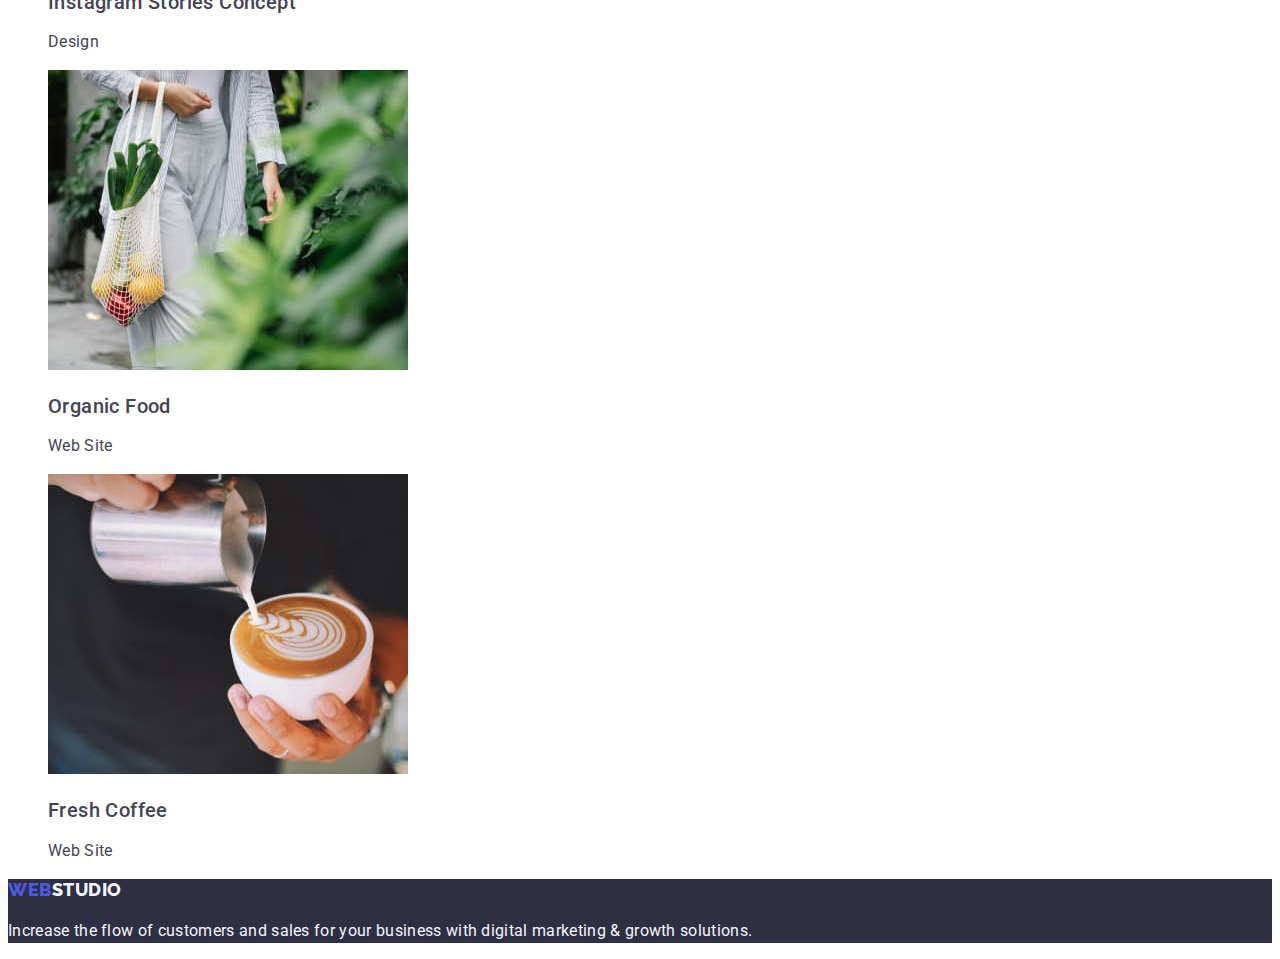
==== commit 7fd70cdf: "add link to list" ====
--- a/portfolio.html
+++ b/portfolio.html
@@ -73,18 +73,23 @@
         <ul class="projects-list list">
           <li>
             <!--1-->
-            <img
-              src="./images/portfolio/banking-concept.jpg"
-              alt="Banking App Interface Concept"
-              width="360"
-              height="300"
-            />
+            <a class="link" href=""
+              ><img
+                src="./images/portfolio/banking-concept.jpg"
+                alt="Banking App Interface Concept"
+                width="360"
+                height="300"
+            /></a>
             <!--2-->
-            <h2 class="portfolio-project-directions">
-              Banking App Interface Concept
-            </h2>
+            <a class="link" href=""
+              ><h2 class="portfolio-project-directions">
+                Banking App Interface Concept
+              </h2></a
+            >
             <!--3-->
-            <p class="portfolio-project-description">App</p>
+            <a class="link" href="">
+              <p class="portfolio-project-teg">App</p>
+            </a>
           </li>
           <li>
             <img
--- a/css/styles.css
+++ b/css/styles.css
@@ -215,7 +215,7 @@
   text-decoration-skip-ink: none;
 }
 
-.portfolio-project-description {
+.portfolio-project-teg {
 font-family: 'Roboto' sans-serif;
 font-size: 16px;
 font-weight: 400;
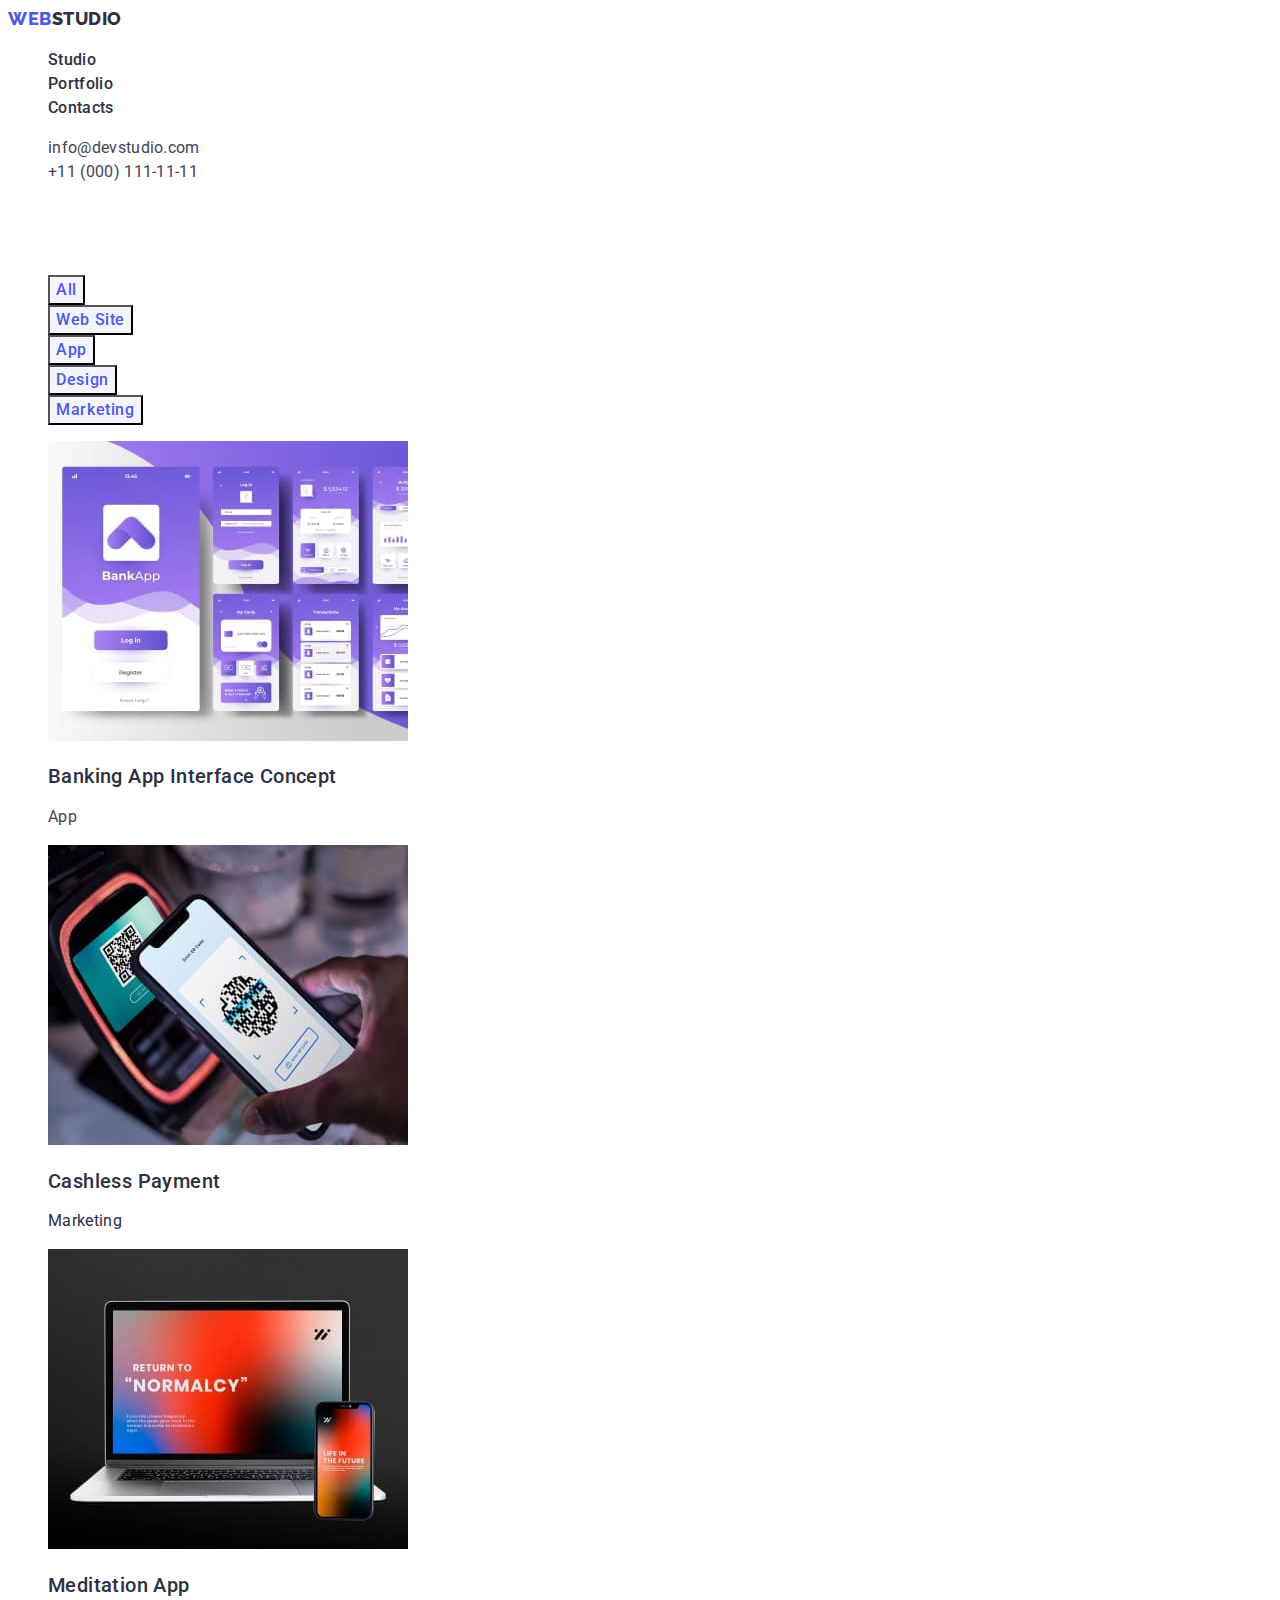
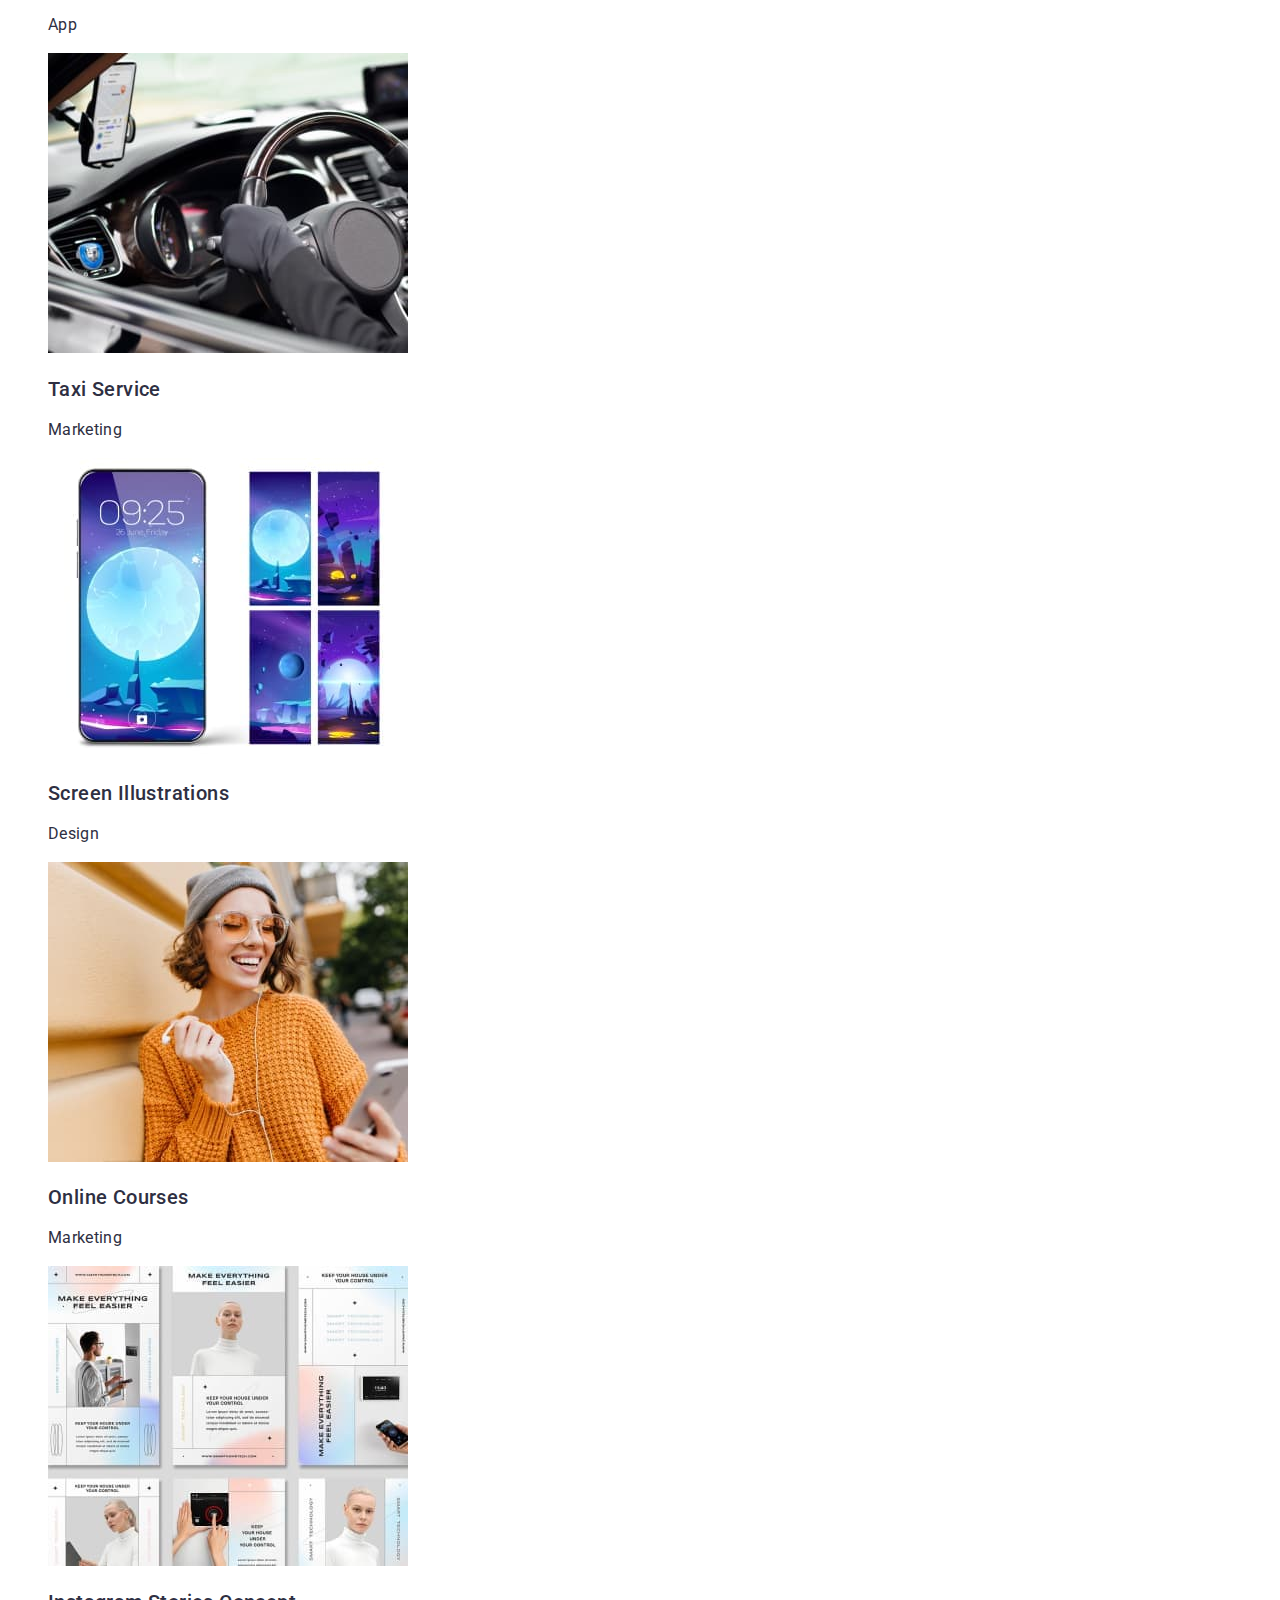
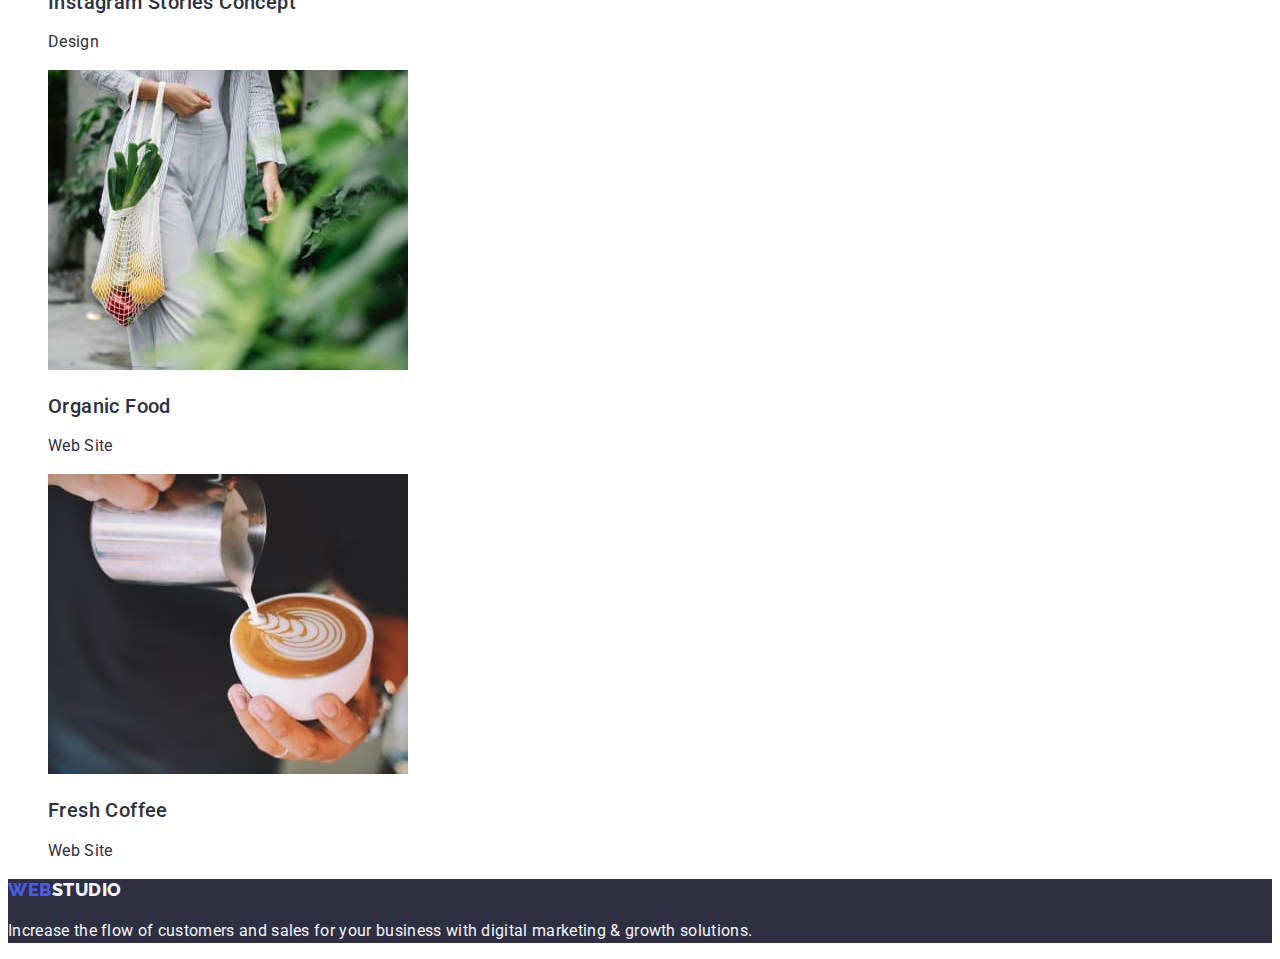
==== commit 6c8333c3: "link to list" ====
--- a/portfolio.html
+++ b/portfolio.html
@@ -71,7 +71,7 @@
           </li>
         </ul>
         <ul class="projects-list list">
-          <li>
+          <li class="project-card">
             <!--1-->
             <a class="link" href=""
               ><img
@@ -81,102 +81,145 @@
                 height="300"
             /></a>
             <!--2-->
-            <a class="link" href=""
+            <a class="portfolio-project link" href=""
               ><h2 class="portfolio-project-directions">
                 Banking App Interface Concept
               </h2></a
             >
             <!--3-->
-            <a class="link" href="">
+            <a class="portfolio-project link" href="">
               <p class="portfolio-project-teg">App</p>
             </a>
           </li>
-          <li>
-            <img
-              src="./images/portfolio/cashless-payment.jpg"
-              alt="Cashless Payment"
-              width="360"
-              height="300"
-            />
-            <h2 class="portfolio-project-directions">Cashless Payment</h2>
-            <p class="portfolio-project-description">Marketing</p>
-          </li>
-          <li>
-            <img
-              src="./images/portfolio/meditation-app.jpg"
-              alt="Meditation App"
-              width="360"
-              height="300"
-            />
-            <h2 class="portfolio-project-directions">Meditation App</h2>
-            <p class="portfolio-project-description">App</p>
+          <li class="project-card">
+            <a class="portfolio-project link" href="">
+              <img
+                src="./images/portfolio/cashless-payment.jpg"
+                alt="Cashless Payment"
+                width="360"
+                height="300"
+            /></a>
+            <a class="portfolio-project link" href=""
+              ><h2 class="portfolio-project-directions">Cashless Payment</h2></a
+            >
+            <a class="portfolio-project link" href=""
+              ><p class="portfolio-project-description">Marketing</p></a
+            >
+          </li>
+          <li class="project-card">
+            <a class="portfolio-project link" href=""
+              ><img
+                src="./images/portfolio/meditation-app.jpg"
+                alt="Meditation App"
+                width="360"
+                height="300"
+            /></a>
+            <a class="portfolio-project link" href="">
+              <h2 class="portfolio-project-directions">Meditation App</h2></a
+            >
+            <a class="portfolio-project link" href=""
+              ><p class="portfolio-project-description">App</p></a
+            >
           </li>
         </ul>
 
         <ul class="projects-list list">
-          <li>
-            <img
-              src="./images/portfolio/taxi-service.jpg"
-              alt="Taxi Service"
-              width="360"
-              height="300"
-            />
-            <h2 class="portfolio-project-directions">Taxi Service</h2>
-            <p class="portfolio-project-description">Marketing</p>
-          </li>
-          <li>
-            <img
-              src="./images/portfolio/screen-illustrations.jpg"
-              alt="Screen Illustrations"
-              width="360"
-              height="300"
-            />
-            <h2 class="portfolio-project-directions">Screen Illustrations</h2>
-            <p class="portfolio-project-description">Design</p>
-          </li>
-          <li>
-            <img
-              src="./images/portfolio/online-courses.jpg"
-              alt="Online Courses"
-              width="360"
-              height="300"
-            />
-            <h2 class="portfolio-project-directions">Online Courses</h2>
-            <p class="portfolio-project-description">Marketing</p>
+          <li class="project-card">
+            <a class="portfolio-project link" href="">
+              <img
+                src="./images/portfolio/taxi-service.jpg"
+                alt="Taxi Service"
+                width="360"
+                height="300"
+              />
+            </a>
+            <a class="portfolio-project link" href=""
+              ><h2 class="portfolio-project-directions">Taxi Service</h2></a
+            >
+            <a class="portfolio-project link" href=""
+              ><p class="portfolio-project-description">Marketing</p></a
+            >
+          </li>
+          <li class="project-card">
+            <a class="portfolio-project link" href=""
+              ><img
+                src="./images/portfolio/screen-illustrations.jpg"
+                alt="Screen Illustrations"
+                width="360"
+                height="300"
+            /></a>
+            <a class="portfolio-project link" href=""
+              ><h2 class="portfolio-project-directions">
+                Screen Illustrations
+              </h2></a
+            >
+            <a class="portfolio-project link" href=""
+              ><p class="portfolio-project-description">Design</p></a
+            >
+          </li>
+          <li class="project-card">
+            <a href=""
+              ><img
+                src="./images/portfolio/online-courses.jpg"
+                alt="Online Courses"
+                width="360"
+                height="300"
+            /></a>
+            <a class="portfolio-project link" href=""
+              ><h2 class="portfolio-project-directions">Online Courses</h2></a
+            >
+            <a class="portfolio-project link" href=""
+              ><p class="portfolio-project-description">Marketing</p></a
+            >
           </li>
         </ul>
         <ul class="projects-list list">
-          <li>
-            <img
-              src="./images/portfolio/instagram-consept.jpg"
-              alt="Instagram Stories Concept"
-              width="360"
-              height="300"
-            />
-            <h2 class="portfolio-project-directions">
-              Instagram Stories Concept
-            </h2>
-            <p class="portfolio-project-description">Design</p>
-          </li>
-          <li>
-            <img
-              src="./images/portfolio/organic-food.jpg"
-              alt="Organic Food"
-              width="360"
-              height="300"
-            />
-            <h2 class="portfolio-project-directions">Organic Food</h2>
-            <p class="portfolio-project-description">Web Site</p>
-          </li>
-          <li>
-            <img
-              src="./images/portfolio/fresh-coffee.jpg"
-              alt="Fresh Coffee"
-              width="360"
-              height="300"
-            />
-            <h2 class="portfolio-project-directions">Fresh Coffee</h2>
-            <p class="portfolio-project-description">Web Site</p>
+          <li class="project-card">
+            <a class="portfolio-project link" href=""
+              ><img
+                src="./images/portfolio/instagram-consept.jpg"
+                alt="Instagram Stories Concept"
+                width="360"
+                height="300"
+            /></a>
+            <a class="portfolio-project link" href=""
+              ><h2 class="portfolio-project-directions">
+                Instagram Stories Concept
+              </h2></a
+            >
+            <a class="portfolio-project link" href=""
+              ><p class="portfolio-project-description">Design</p></a
+            >
+          </li>
+          <li class="project-card">
+            <a class="portfolio-project link" href=""
+              ><img
+                src="./images/portfolio/organic-food.jpg"
+                alt="Organic Food"
+                width="360"
+                height="300"
+            /></a>
+            <a class="portfolio-project link" href=""
+              ><h2 class="portfolio-project-directions">Organic Food</h2></a
+            >
+            <a class="portfolio-project link" href=""
+              ><p class="portfolio-project-description">Web Site</p></a
+            >
+          </li>
+          <li class="project-card">
+            <a class="portfolio-project link" href=""
+              ><img
+                src="./images/portfolio/fresh-coffee.jpg"
+                alt="Fresh Coffee"
+                width="360"
+                height="300"
+            /></a>
+            <a class="portfolio-project link" href=""
+              ><h2 class="portfolio-project-directions">Fresh Coffee</h2></a
+            >
+            <a class="portfolio-project link" href=""
+              ><p class="portfolio-project-description">Web Site</p></a
+            >
           </li>
         </ul>
       </section>
--- a/css/styles.css
+++ b/css/styles.css
@@ -104,8 +104,6 @@
 }
 
 /*Advantage*/
-.advantage-section {
-}
 
 .advantage-title {
   color: var(--color-white-background);
@@ -203,24 +201,27 @@
 .portfolio-title {
   color: var(--color-white-background);
 }
-
+.portfolio-project {
+  /* text-decoration: none; */
+  color: var(--color-dark);
+}
 .portfolio-project-directions {
-  font-family: 'Roboto',sans-serif;
+  font-family: "Roboto", sans-serif;
   font-size: 20px;
   font-weight: 500;
   line-height: 1.2;
   letter-spacing: 0.02em;
-  color: var(--color-dark)
-  text-underline-position: from-font;
+  color: var(--color-dark);
+  text-decoration: none;
   text-decoration-skip-ink: none;
 }
 
 .portfolio-project-teg {
-font-family: 'Roboto' sans-serif;
-font-size: 16px;
-font-weight: 400;
-line-height: 1.5;
-letter-spacing: 0.02em;
-text-decoration-skip-ink: none;
-color: var(--color-body-text);
-}+  font-family: "Roboto" sans-serif;
+  font-size: 16px;
+  font-weight: 400;
+  line-height: 1.5;
+  letter-spacing: 0.02em;
+  text-decoration-skip-ink: none;
+  color: var(--color-body-text);
+}
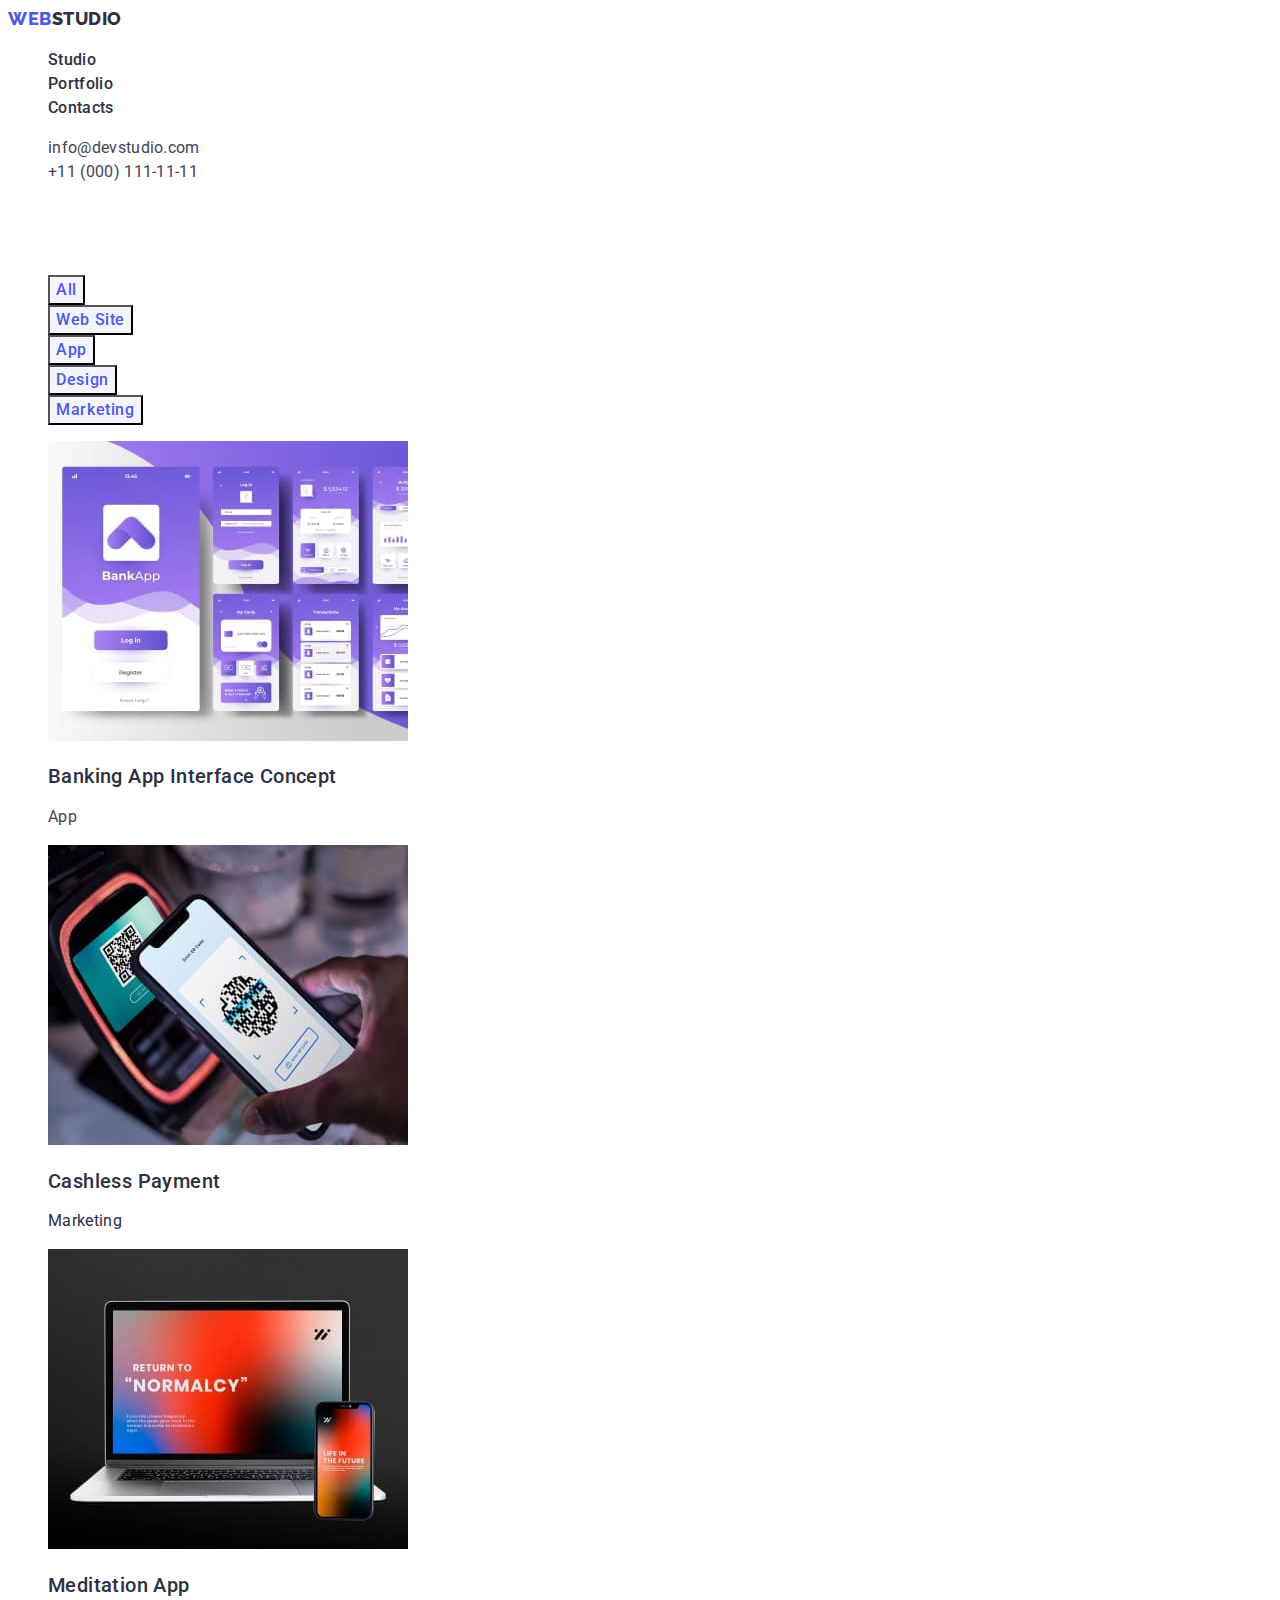
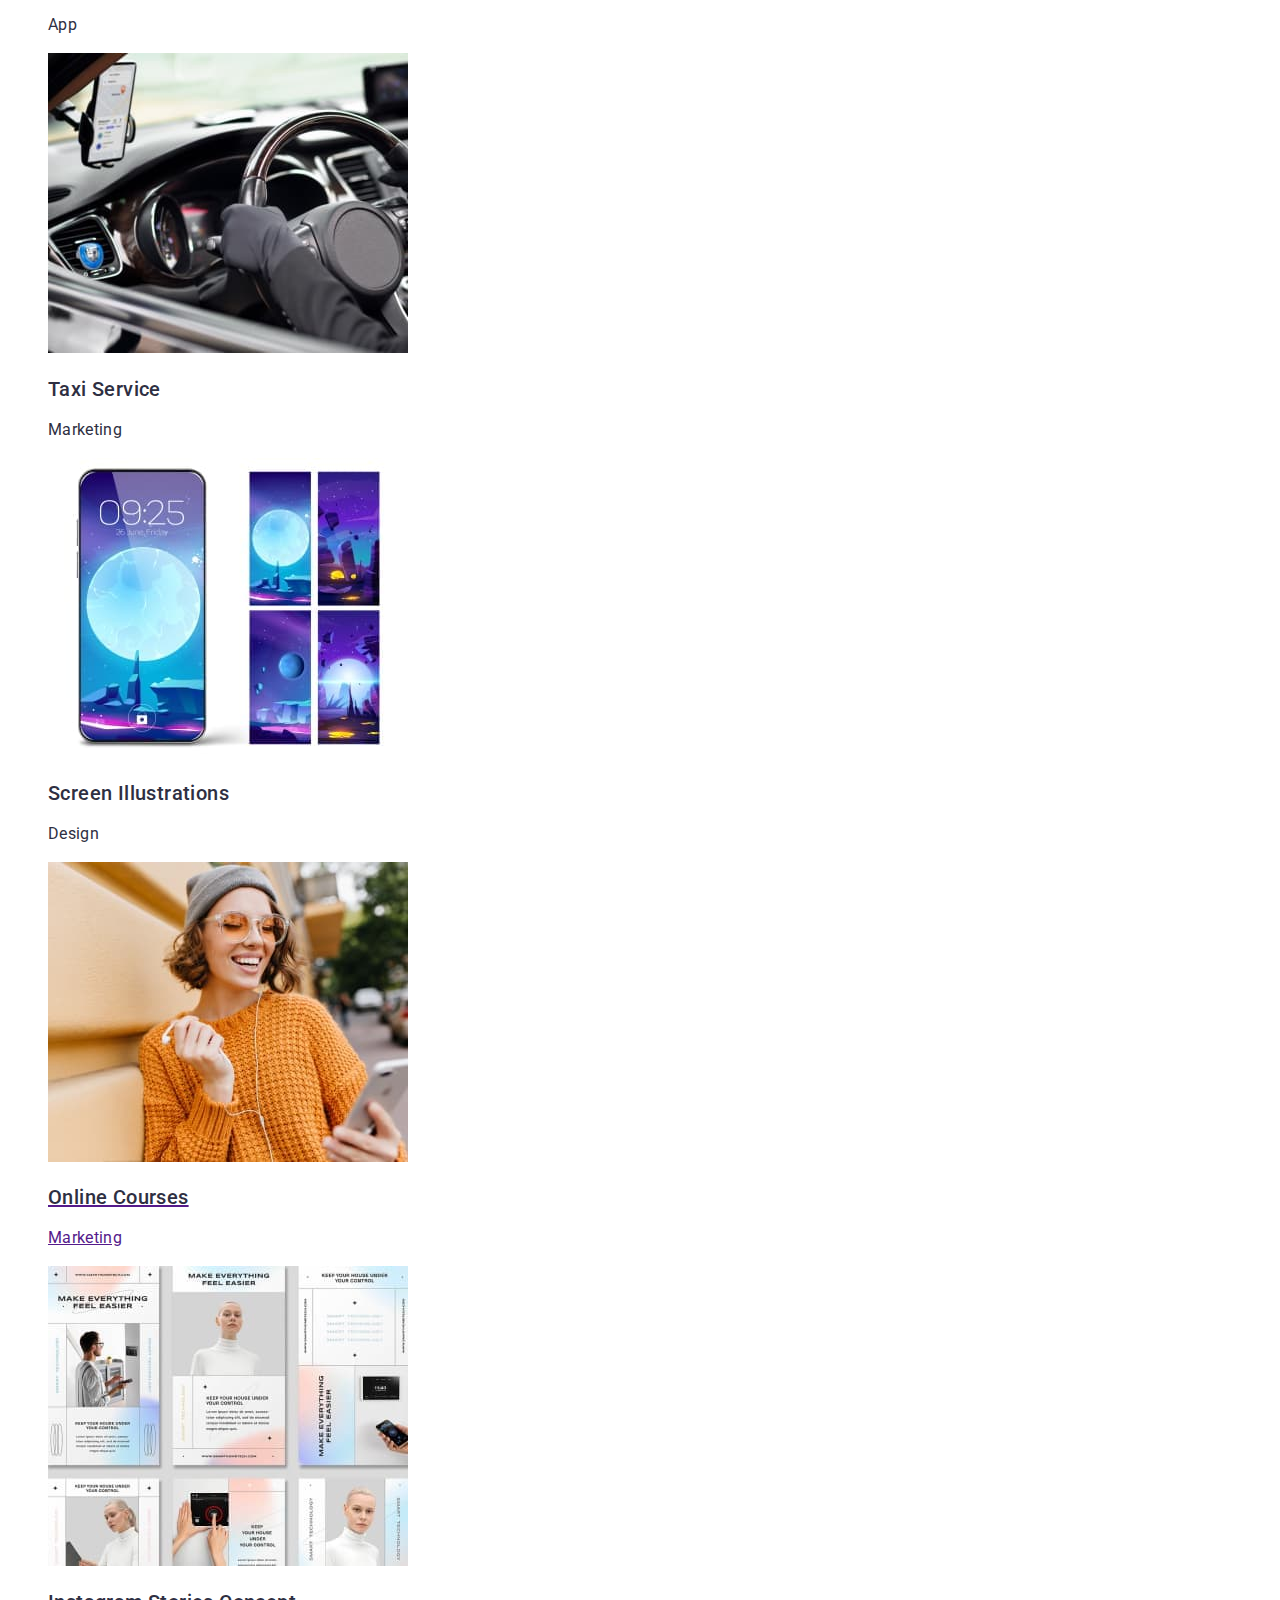
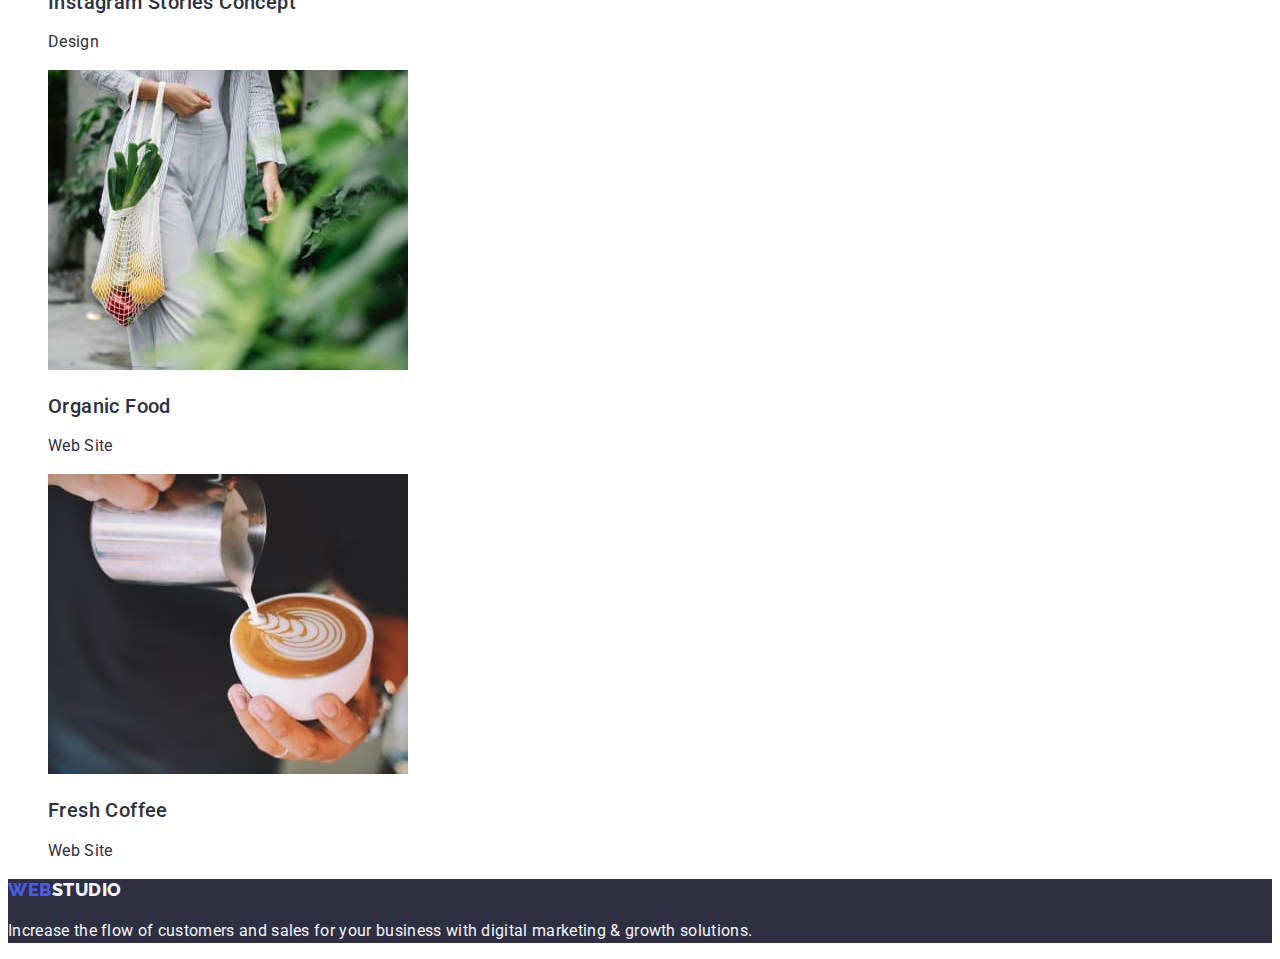
==== commit 441b135a: "make 9 list" ====
--- a/portfolio.html
+++ b/portfolio.html
@@ -79,18 +79,14 @@
                 alt="Banking App Interface Concept"
                 width="360"
                 height="300"
-            /></a>
-            <!--2-->
-            <a class="portfolio-project link" href=""
-              ><h2 class="portfolio-project-directions">
+              />
+              <h2 class="portfolio-project-directions">
                 Banking App Interface Concept
-              </h2></a
-            >
-            <!--3-->
-            <a class="portfolio-project link" href="">
+              </h2>
               <p class="portfolio-project-teg">App</p>
             </a>
           </li>
+          <!--2-->
           <li class="project-card">
             <a class="portfolio-project link" href="">
               <img
@@ -98,14 +94,12 @@
                 alt="Cashless Payment"
                 width="360"
                 height="300"
-            /></a>
-            <a class="portfolio-project link" href=""
-              ><h2 class="portfolio-project-directions">Cashless Payment</h2></a
-            >
-            <a class="portfolio-project link" href=""
-              ><p class="portfolio-project-description">Marketing</p></a
-            >
-          </li>
+              />
+              <h2 class="portfolio-project-directions">Cashless Payment</h2>
+              <p class="portfolio-project-description">Marketing</p></a
+            >
+          </li>
+          <!--3-->
           <li class="project-card">
             <a class="portfolio-project link" href=""
               ><img
@@ -113,17 +107,12 @@
                 alt="Meditation App"
                 width="360"
                 height="300"
-            /></a>
-            <a class="portfolio-project link" href="">
-              <h2 class="portfolio-project-directions">Meditation App</h2></a
-            >
-            <a class="portfolio-project link" href=""
-              ><p class="portfolio-project-description">App</p></a
-            >
-          </li>
-        </ul>
-
-        <ul class="projects-list list">
+              />
+              <h2 class="portfolio-project-directions">Meditation App</h2>
+              <p class="portfolio-project-description">App</p></a
+            >
+          </li>
+          <!--4-->
           <li class="project-card">
             <a class="portfolio-project link" href="">
               <img
@@ -132,14 +121,11 @@
                 width="360"
                 height="300"
               />
-            </a>
-            <a class="portfolio-project link" href=""
-              ><h2 class="portfolio-project-directions">Taxi Service</h2></a
-            >
-            <a class="portfolio-project link" href=""
-              ><p class="portfolio-project-description">Marketing</p></a
-            >
-          </li>
+              <h2 class="portfolio-project-directions">Taxi Service</h2>
+              <p class="portfolio-project-description">Marketing</p>
+            </a>
+          </li>
+          <!--5-->
           <li class="project-card">
             <a class="portfolio-project link" href=""
               ><img
@@ -147,16 +133,12 @@
                 alt="Screen Illustrations"
                 width="360"
                 height="300"
-            /></a>
-            <a class="portfolio-project link" href=""
-              ><h2 class="portfolio-project-directions">
-                Screen Illustrations
-              </h2></a
-            >
-            <a class="portfolio-project link" href=""
-              ><p class="portfolio-project-description">Design</p></a
-            >
-          </li>
+              />
+              <h2 class="portfolio-project-directions">Screen Illustrations</h2>
+              <p class="portfolio-project-description">Design</p></a
+            >
+          </li>
+          <!--6-->
           <li class="project-card">
             <a href=""
               ><img
@@ -164,16 +146,12 @@
                 alt="Online Courses"
                 width="360"
                 height="300"
-            /></a>
-            <a class="portfolio-project link" href=""
-              ><h2 class="portfolio-project-directions">Online Courses</h2></a
-            >
-            <a class="portfolio-project link" href=""
-              ><p class="portfolio-project-description">Marketing</p></a
-            >
-          </li>
-        </ul>
-        <ul class="projects-list list">
+              />
+              <h2 class="portfolio-project-directions">Online Courses</h2>
+              <p class="portfolio-project-description">Marketing</p></a
+            >
+          </li>
+          <!--7-->
           <li class="project-card">
             <a class="portfolio-project link" href=""
               ><img
@@ -181,16 +159,14 @@
                 alt="Instagram Stories Concept"
                 width="360"
                 height="300"
-            /></a>
-            <a class="portfolio-project link" href=""
-              ><h2 class="portfolio-project-directions">
+              />
+              <h2 class="portfolio-project-directions">
                 Instagram Stories Concept
-              </h2></a
-            >
-            <a class="portfolio-project link" href=""
-              ><p class="portfolio-project-description">Design</p></a
-            >
-          </li>
+              </h2>
+              <p class="portfolio-project-description">Design</p></a
+            >
+          </li>
+          <!--8-->
           <li class="project-card">
             <a class="portfolio-project link" href=""
               ><img
@@ -198,14 +174,12 @@
                 alt="Organic Food"
                 width="360"
                 height="300"
-            /></a>
-            <a class="portfolio-project link" href=""
-              ><h2 class="portfolio-project-directions">Organic Food</h2></a
-            >
-            <a class="portfolio-project link" href=""
-              ><p class="portfolio-project-description">Web Site</p></a
-            >
-          </li>
+              />
+              <h2 class="portfolio-project-directions">Organic Food</h2>
+              <p class="portfolio-project-description">Web Site</p>
+            </a>
+          </li>
+          <!--9-->
           <li class="project-card">
             <a class="portfolio-project link" href=""
               ><img
@@ -213,13 +187,10 @@
                 alt="Fresh Coffee"
                 width="360"
                 height="300"
-            /></a>
-            <a class="portfolio-project link" href=""
-              ><h2 class="portfolio-project-directions">Fresh Coffee</h2></a
-            >
-            <a class="portfolio-project link" href=""
-              ><p class="portfolio-project-description">Web Site</p></a
-            >
+              />
+              <h2 class="portfolio-project-directions">Fresh Coffee</h2>
+              <p class="portfolio-project-description">Web Site</p>
+            </a>
           </li>
         </ul>
       </section>
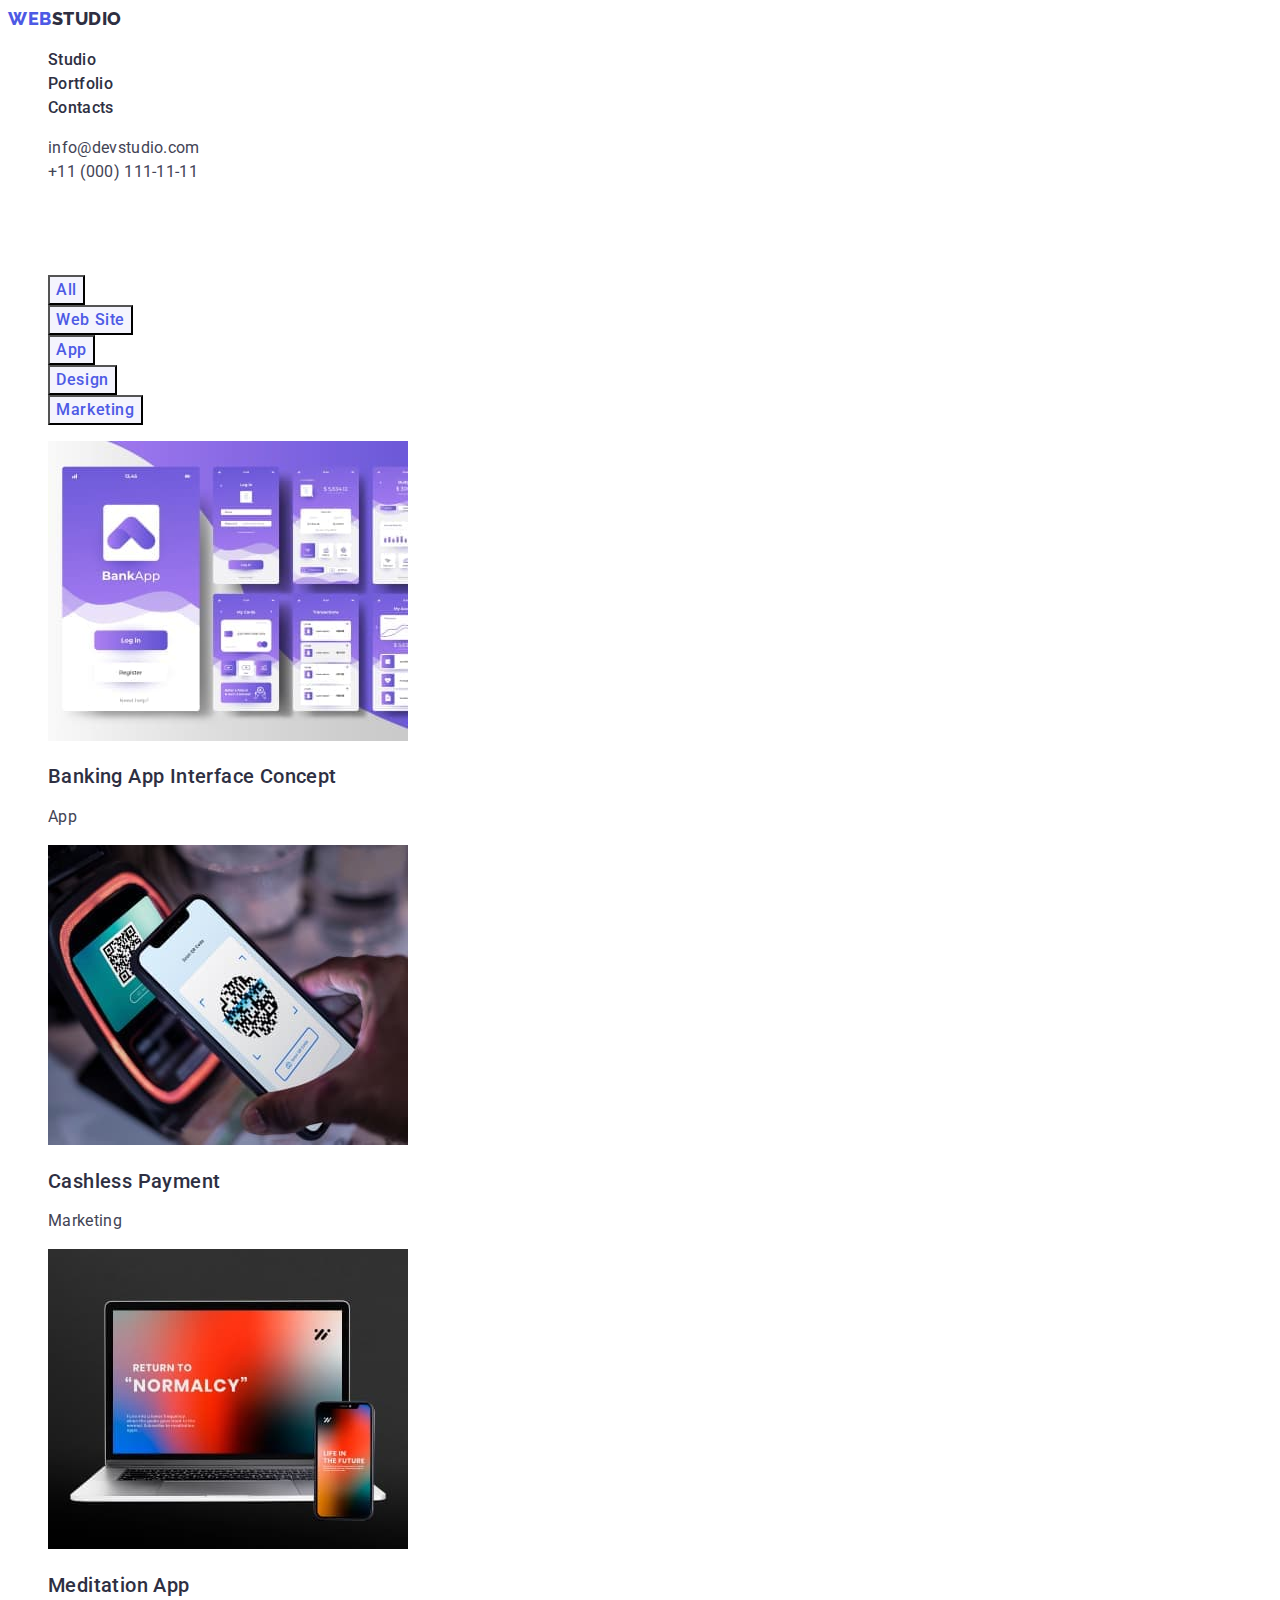
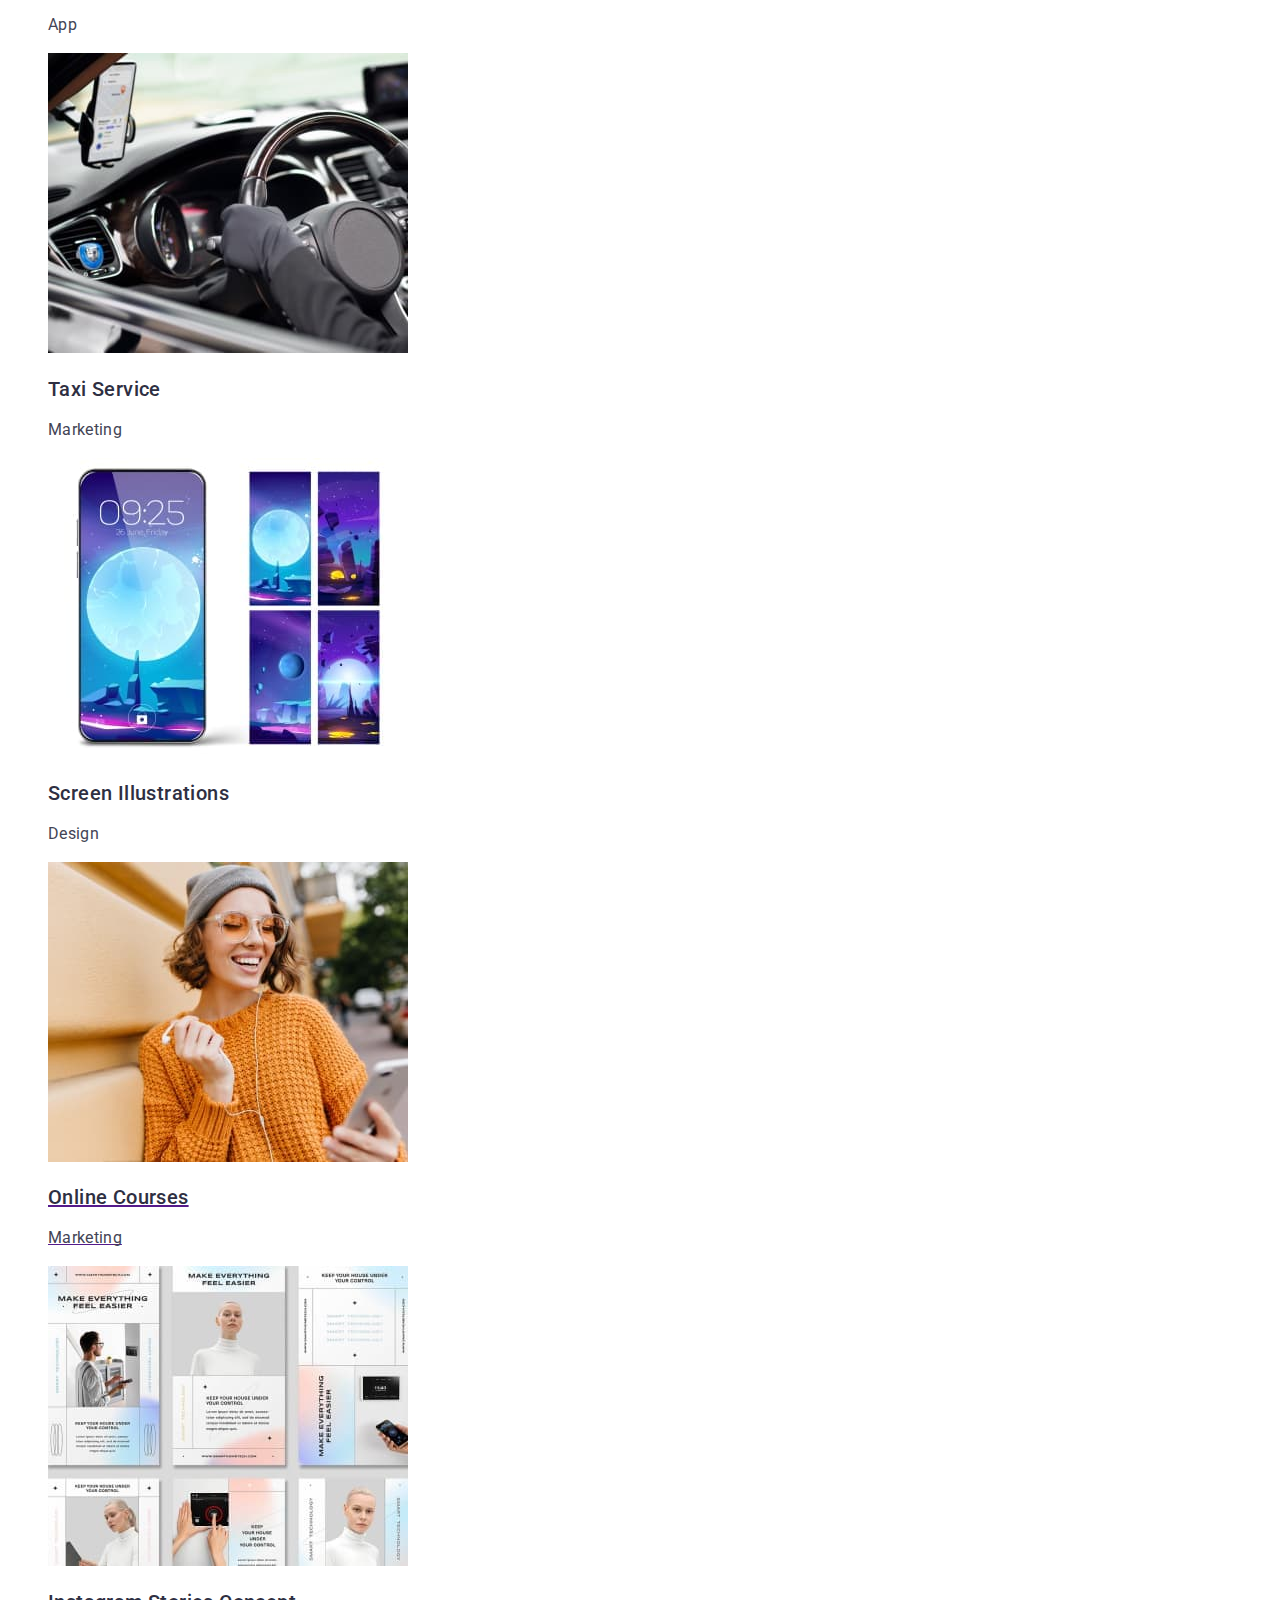
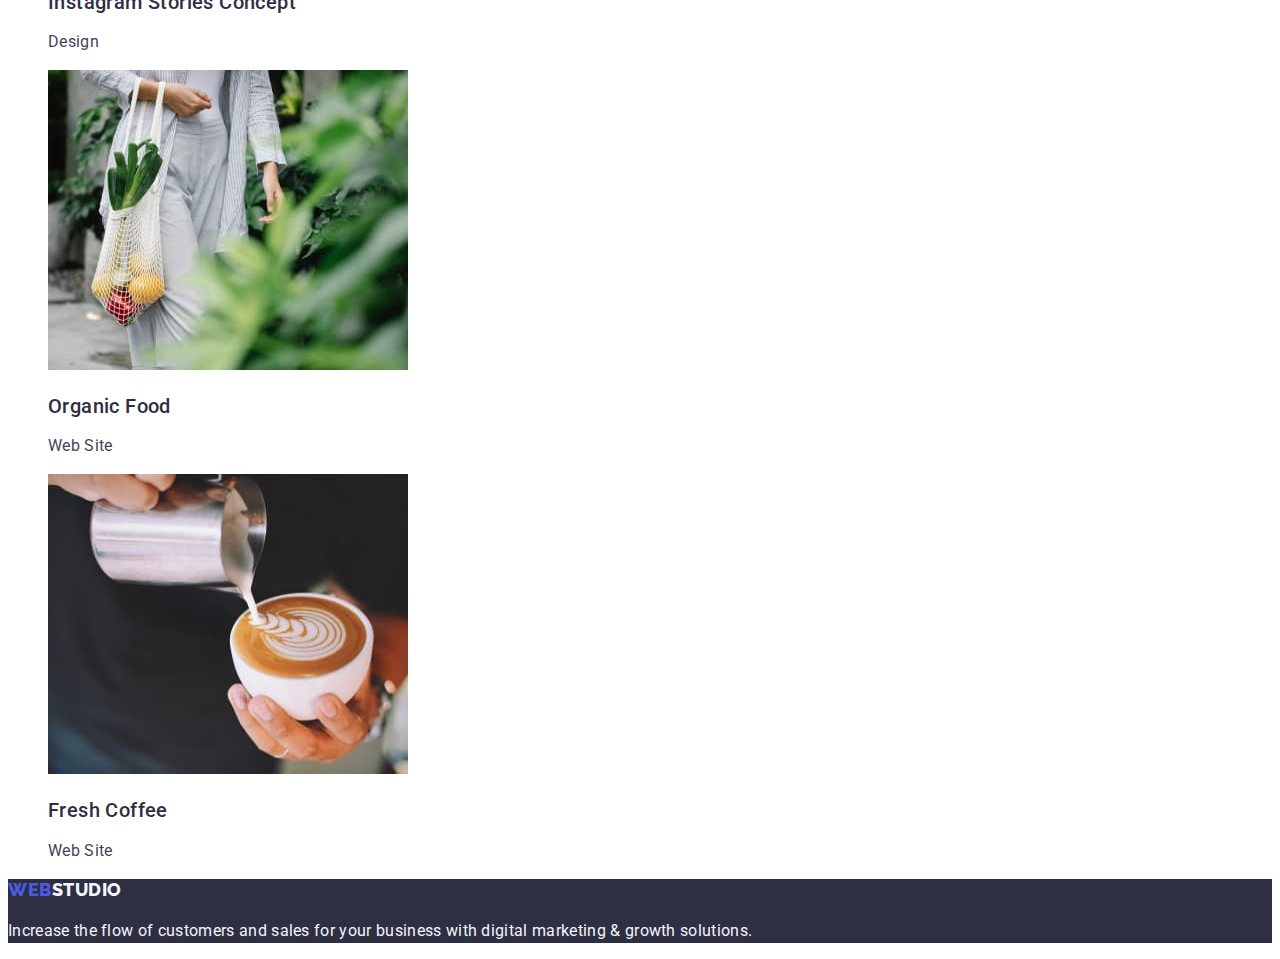
==== commit 3cd6550c: "teg" ====
--- a/portfolio.html
+++ b/portfolio.html
@@ -96,7 +96,7 @@
                 height="300"
               />
               <h2 class="portfolio-project-directions">Cashless Payment</h2>
-              <p class="portfolio-project-description">Marketing</p></a
+              <p class="portfolio-project-teg">Marketing</p></a
             >
           </li>
           <!--3-->
@@ -109,7 +109,7 @@
                 height="300"
               />
               <h2 class="portfolio-project-directions">Meditation App</h2>
-              <p class="portfolio-project-description">App</p></a
+              <p class="portfolio-project-teg">App</p></a
             >
           </li>
           <!--4-->
@@ -122,7 +122,7 @@
                 height="300"
               />
               <h2 class="portfolio-project-directions">Taxi Service</h2>
-              <p class="portfolio-project-description">Marketing</p>
+              <p class="portfolio-project-teg">Marketing</p>
             </a>
           </li>
           <!--5-->
@@ -135,7 +135,7 @@
                 height="300"
               />
               <h2 class="portfolio-project-directions">Screen Illustrations</h2>
-              <p class="portfolio-project-description">Design</p></a
+              <p class="portfolio-project-teg">Design</p></a
             >
           </li>
           <!--6-->
@@ -148,7 +148,7 @@
                 height="300"
               />
               <h2 class="portfolio-project-directions">Online Courses</h2>
-              <p class="portfolio-project-description">Marketing</p></a
+              <p class="portfolio-project-teg">Marketing</p></a
             >
           </li>
           <!--7-->
@@ -163,7 +163,7 @@
               <h2 class="portfolio-project-directions">
                 Instagram Stories Concept
               </h2>
-              <p class="portfolio-project-description">Design</p></a
+              <p class="portfolio-project-teg">Design</p></a
             >
           </li>
           <!--8-->
@@ -176,7 +176,7 @@
                 height="300"
               />
               <h2 class="portfolio-project-directions">Organic Food</h2>
-              <p class="portfolio-project-description">Web Site</p>
+              <p class="portfolio-project-teg">Web Site</p>
             </a>
           </li>
           <!--9-->
@@ -189,7 +189,7 @@
                 height="300"
               />
               <h2 class="portfolio-project-directions">Fresh Coffee</h2>
-              <p class="portfolio-project-description">Web Site</p>
+              <p class="portfolio-project-teg">Web Site</p>
             </a>
           </li>
         </ul>
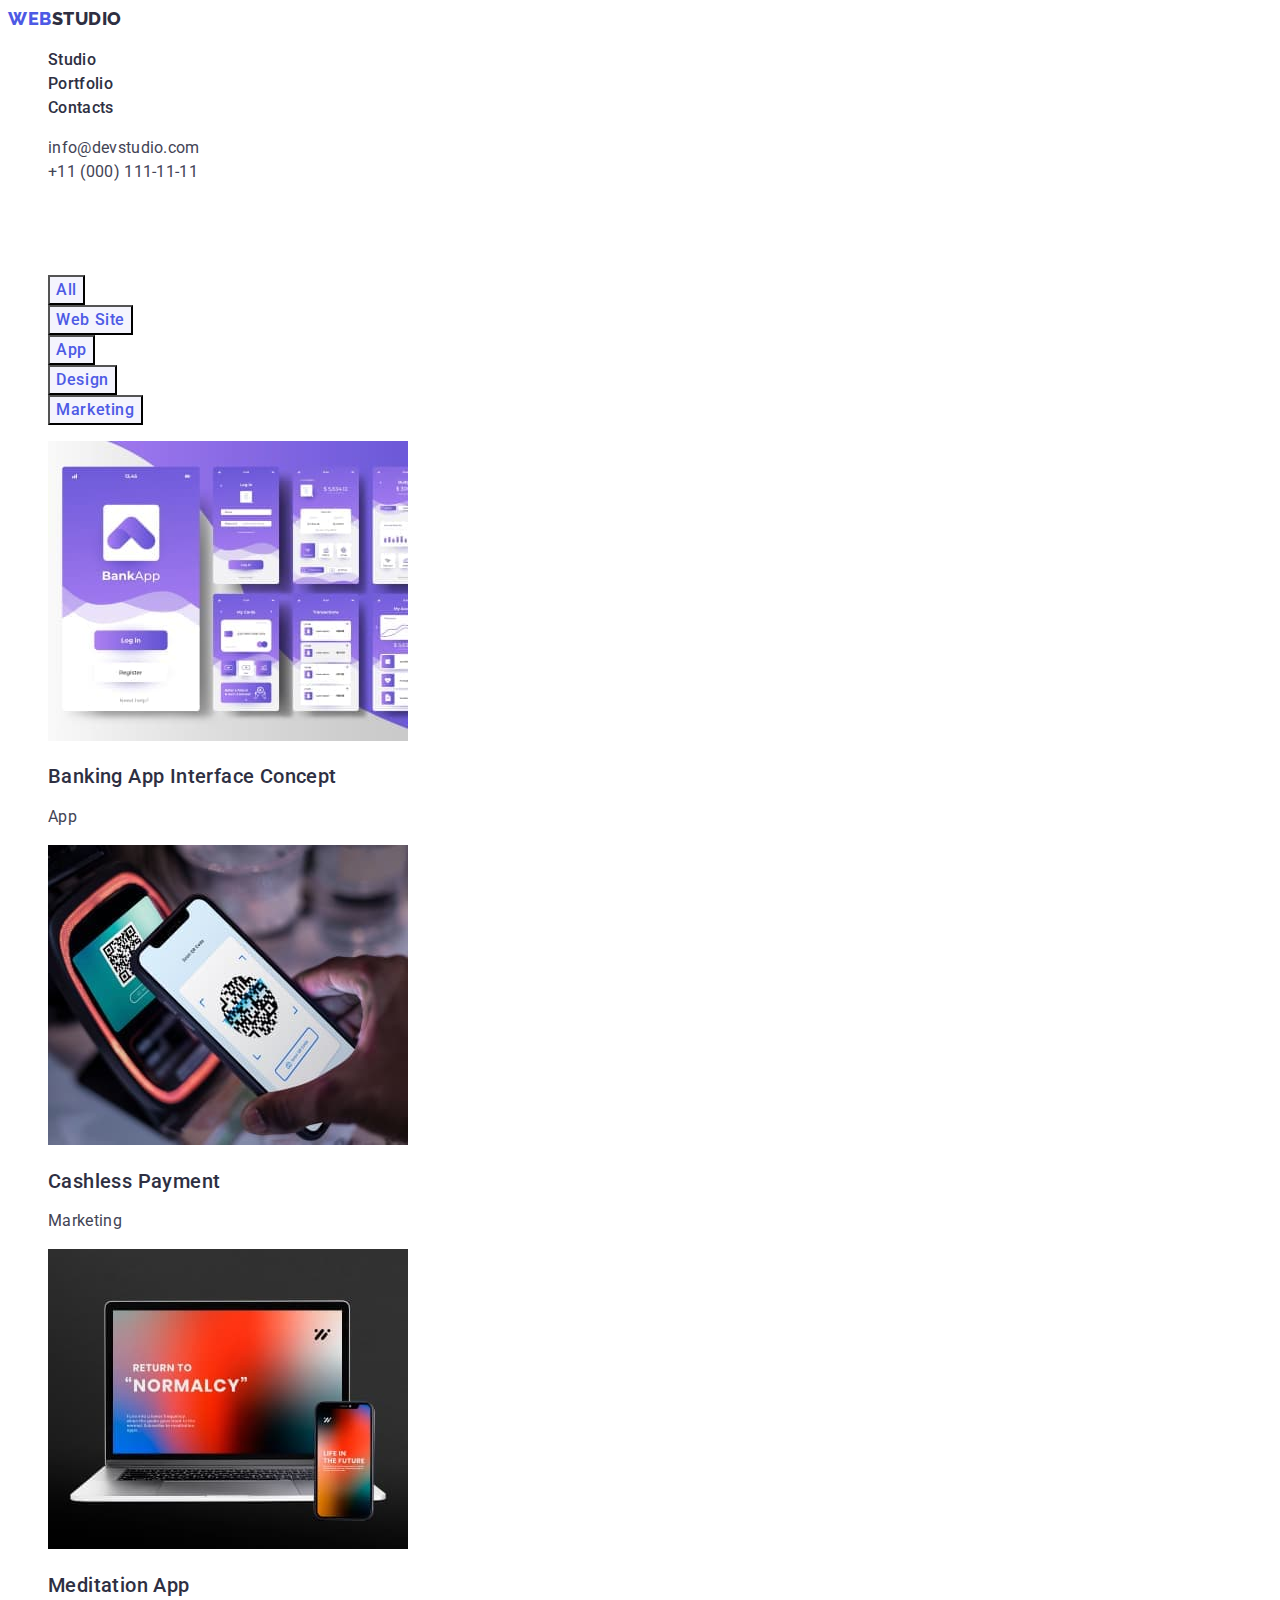
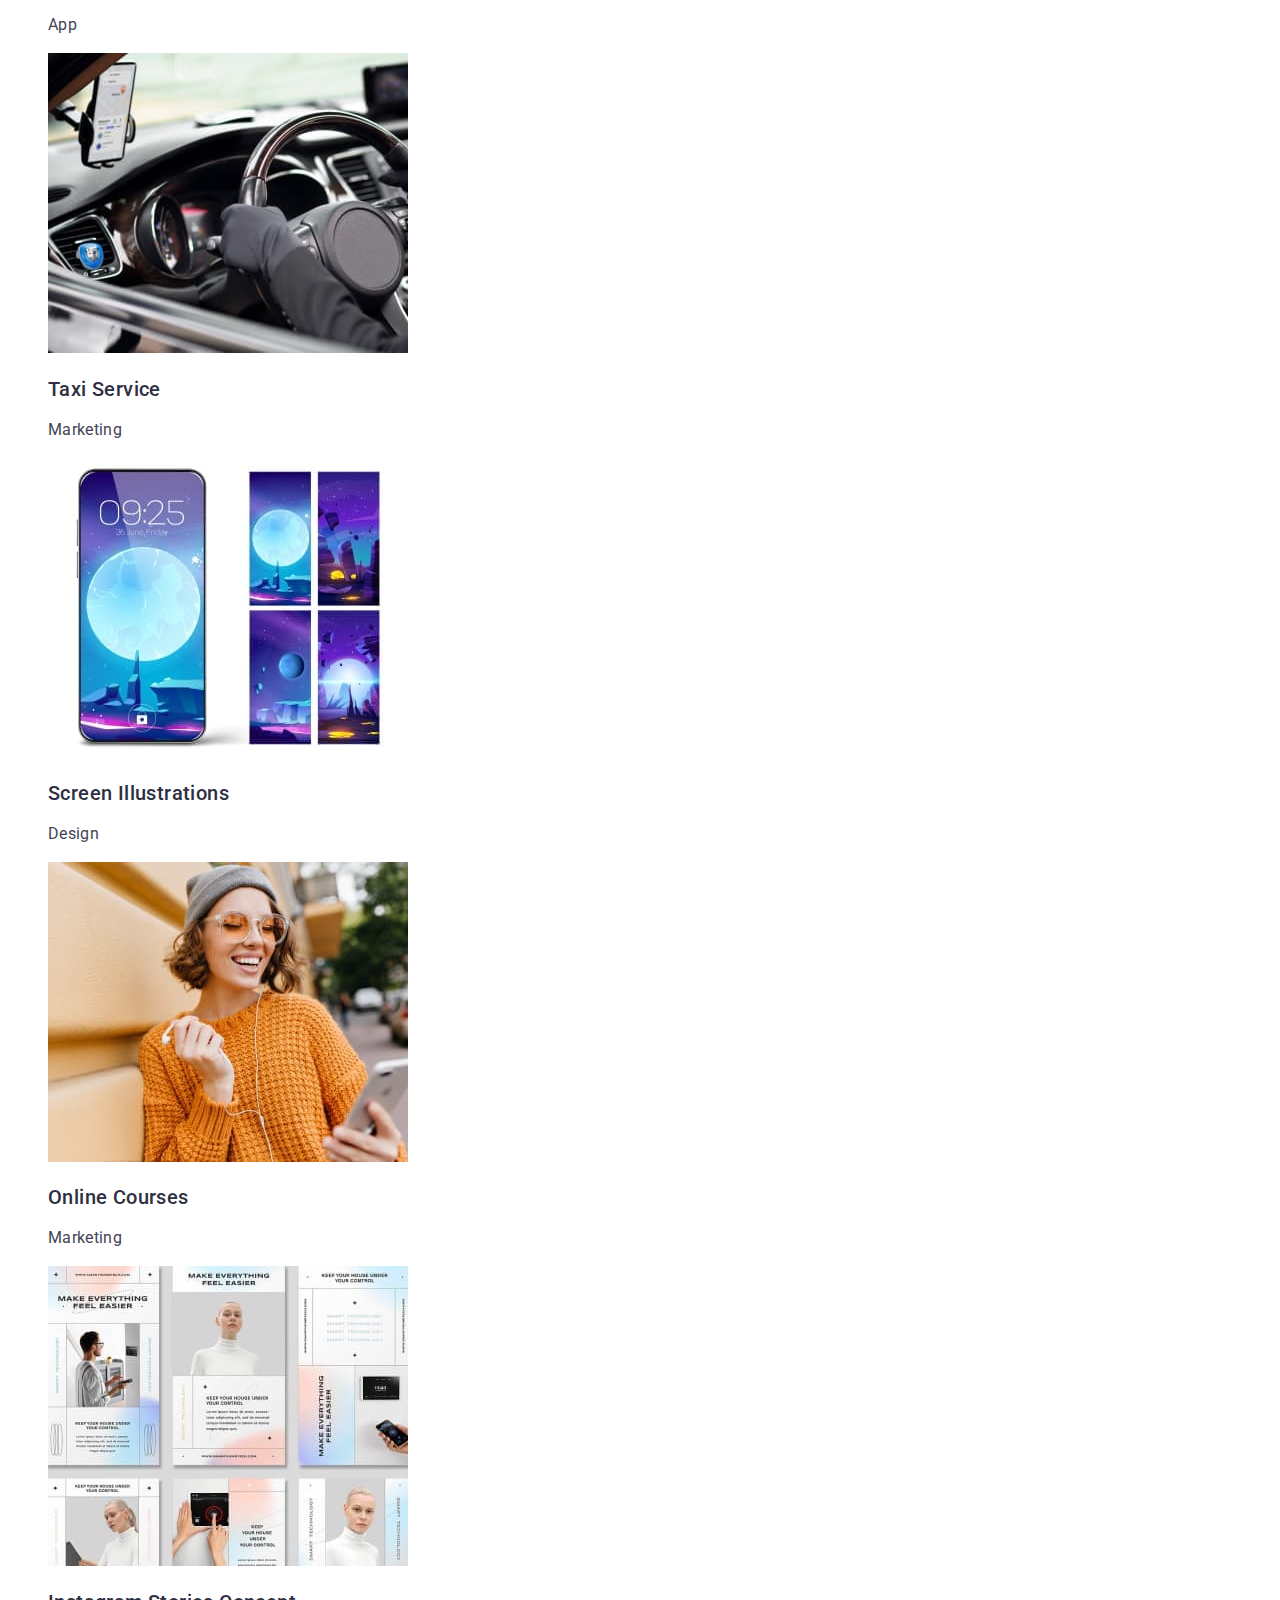
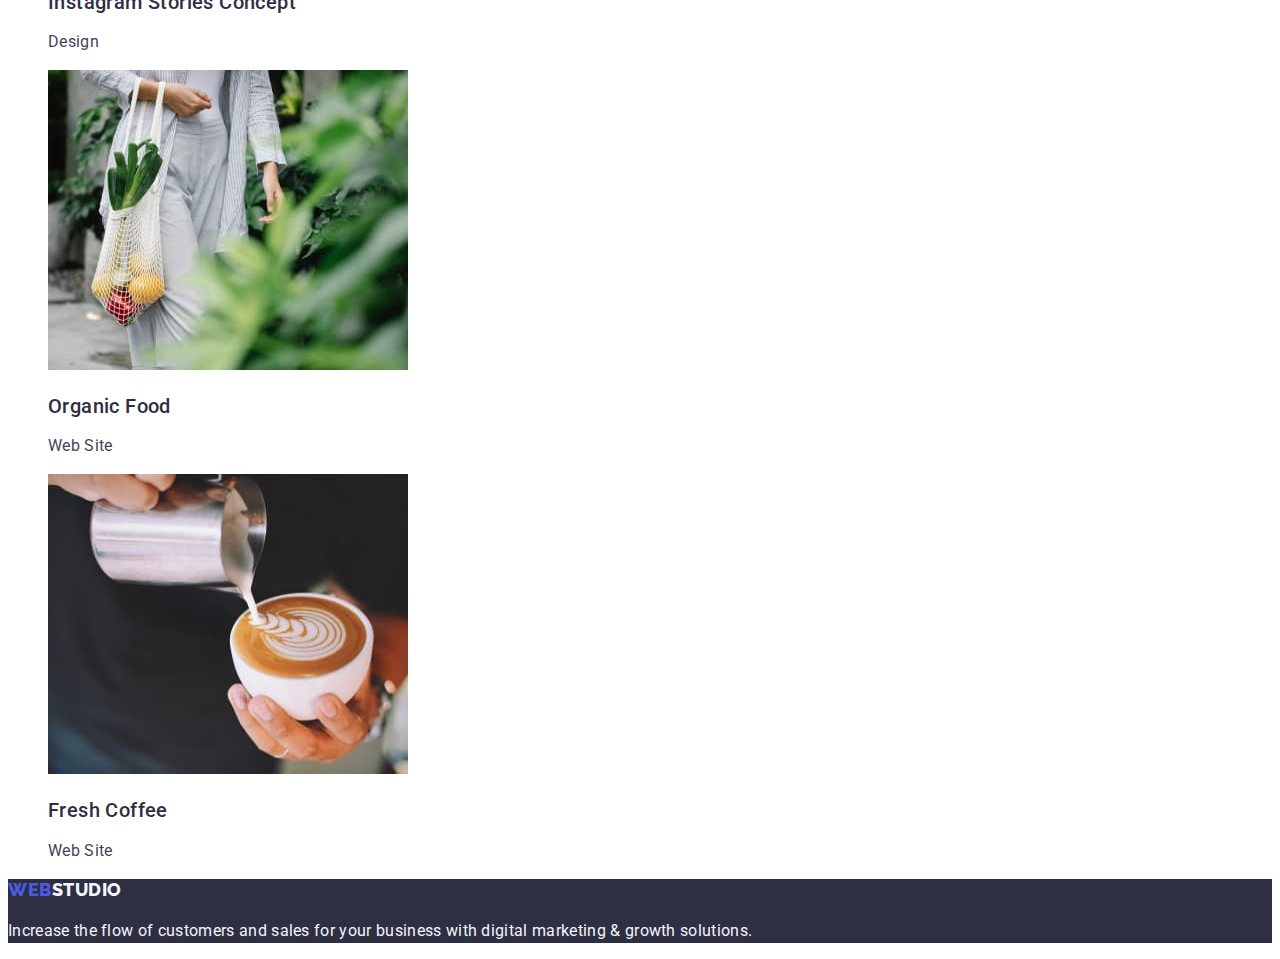
==== commit 6fe48e22: "edit" ====
--- a/portfolio.html
+++ b/portfolio.html
@@ -140,7 +140,7 @@
           </li>
           <!--6-->
           <li class="project-card">
-            <a href=""
+            <a class="portfolio-project link" href=""
               ><img
                 src="./images/portfolio/online-courses.jpg"
                 alt="Online Courses"
